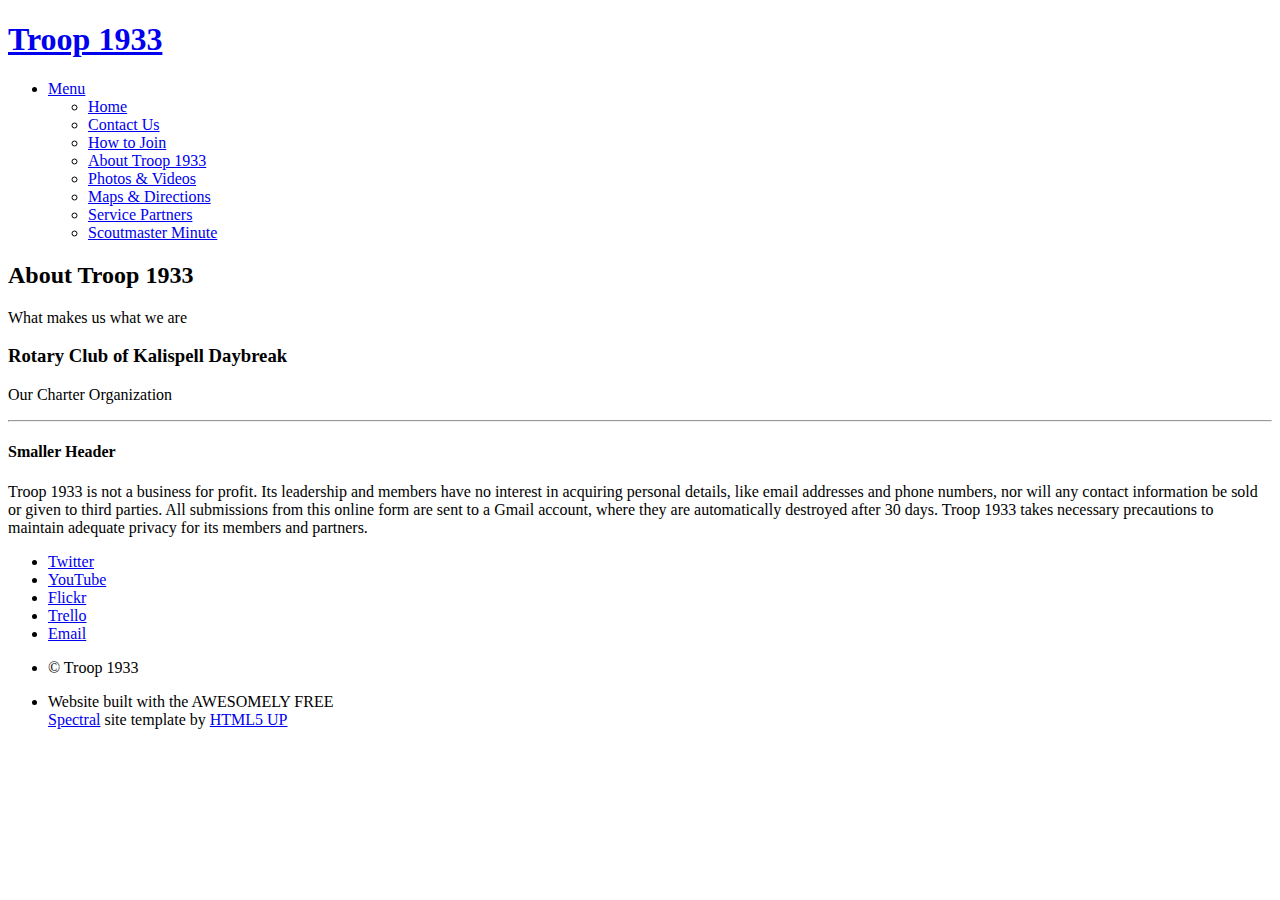
==== about.html @ 0f12b50c "Add files via upload" ====
<!DOCTYPE HTML>
<!--
	Spectral by HTML5 UP
	html5up.net | @ajlkn
	Free for personal and commercial use under the CCA 3.0 license (html5up.net/license)
-->
<html>
	<head>
		<title>Troop 1933 | About Us</title>
		<meta charset="utf-8" />
		<meta name="viewport" content="width=device-width, initial-scale=1" />
		<!--[if lte IE 8]><script src="assets/js/ie/html5shiv.js"></script><![endif]-->
		<link rel="stylesheet" href="assets/css/main.css" />
		<!--[if lte IE 8]><link rel="stylesheet" href="assets/css/ie8.css" /><![endif]-->
		<!--[if lte IE 9]><link rel="stylesheet" href="assets/css/ie9.css" /><![endif]-->
	</head>
	<body>

		<!-- Page Wrapper -->
			<div id="page-wrapper">

				<!-- Header -->
					<header id="header">
						<h1><a href="index.html">Troop 1933</a></h1>
						<nav id="nav">
							<ul>
								<li class="special">
									<a href="#menu" class="menuToggle"><span>Menu</span></a>
									<div id="menu">
										<ul>
											<li><a href="index.html">Home</a></li>
											<li><a href="contact.html">Contact Us</a></li>
											<li><a href="members.html">How to Join</a></li>
											<li><a href="about.html">About Troop 1933</a></li>
											<li><a href="media.html">Photos & Videos</a></li>
											<li><a href="maps.html">Maps & Directions</a></li>
											<li><a href="partners.html">Service Partners</a></li>
											<li><a href="scoutmaster.html">Scoutmaster Minute</a></li>
										</ul>
									</div>
								</li>
							</ul>
						</nav>
					</header>

				<!-- Main -->
					<article id="main">
						<header>
							<h2>About Troop 1933</h2>
							<p>What makes us what we are</p>
						</header>
						<section class="wrapper style5">
							<div class="inner">
								<h3>Rotary Club of Kalispell Daybreak</h3>
								<p>Our Charter Organization</p>
								
								<hr />
								
								<h4>Smaller Header</h4>
								<p>Troop 1933 is not a business for profit. Its leadership and members have no interest in acquiring personal details, like email addresses and phone numbers, nor will any contact information be sold or given to third parties. All submissions from this online form are sent to a Gmail account, where they are automatically destroyed after 30 days. Troop 1933 takes necessary precautions to maintain adequate privacy for its members and partners.</p>

							</div>
						</section>
					</article>

				<!-- Footer -->
					<footer id="footer">
						<ul class="icons">
							<li><a href="https://twitter.com/troop1933" target="_blank" class="icon fa-twitter">
								<span class="label">Twitter</span></a></li>
							<li><a href="https://www.youtube.com/channel/UCUPp5cXGe-fUl7BtzOkj4EQ" target="_blank" class="icon fa-youtube-play">
								<span class="label">YouTube</span></a></li>
							<li><a href="https://www.flickr.com/groups/troop1933/" target="_blank" class="icon fa-flickr">
								<span class="label">Flickr</span></a></li>
							<li><a href="https://trello.com/b/81URx94G" target="_blank" class="icon fa-trello">
								<span class="label">Trello</span></a></li>
							<li><a href="contact.html" class="icon fa-envelope-o"><span class="label">Email</span></a></li>
						</ul>
						<ul class="copyright">
							<li>&copy; Troop 1933</li>
						</ul>
						<ul class="copyright">
							<li>Website built with the AWESOMELY FREE <br /><a href="https://html5up.net/spectral" target="_blank">Spectral</a> site template by <a href="http://html5up.net" target="_blank">HTML5 UP</a></li>
						</ul>
					</footer>

			</div>

		<!-- Scripts -->
			<script src="assets/js/jquery.min.js"></script>
			<script src="assets/js/jquery.scrollex.min.js"></script>
			<script src="assets/js/jquery.scrolly.min.js"></script>
			<script src="assets/js/skel.min.js"></script>
			<script src="assets/js/util.js"></script>
			<!--[if lte IE 8]><script src="assets/js/ie/respond.min.js"></script><![endif]-->
			<script src="assets/js/main.js"></script>

	</body>
</html>
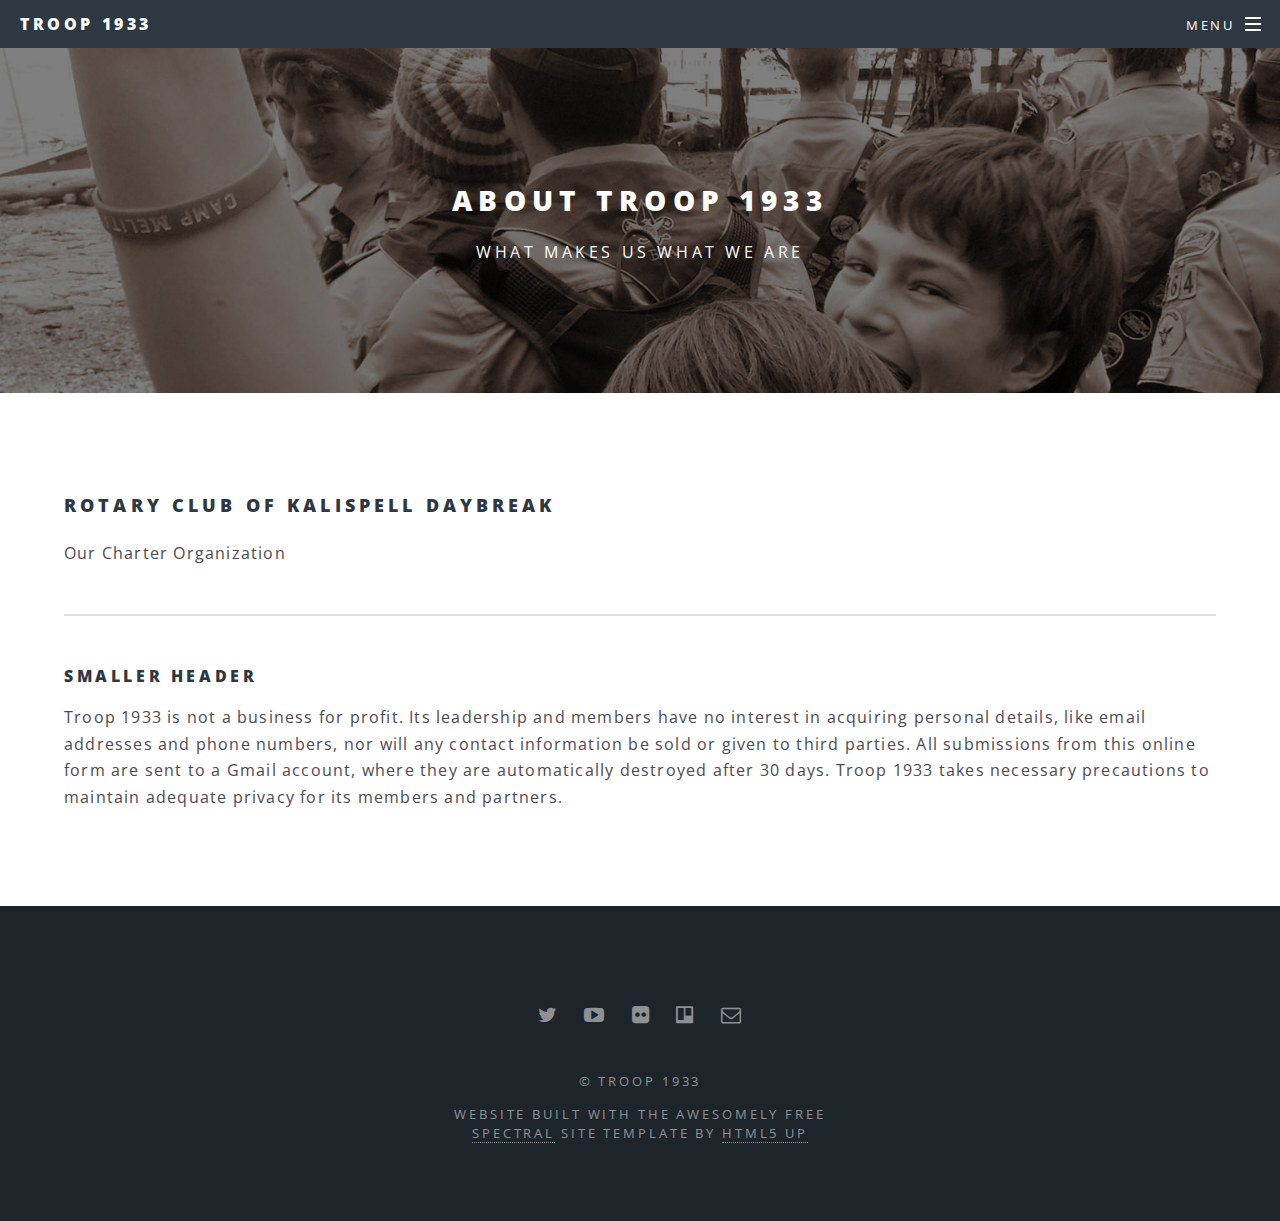
==== commit 79d7ccd5: "Add files via upload" ====
--- a/about.html
+++ b/about.html
@@ -45,7 +45,7 @@
 
 				<!-- Main -->
 					<article id="main">
-						<header>
+						<header class="hPic4">
 							<h2>About Troop 1933</h2>
 							<p>What makes us what we are</p>
 						</header>
--- a/assets/css/main.css
+++ b/assets/css/main.css
@@ -0,0 +1,3822 @@
+@import url(font-awesome.min.css);
+@import url("http://fonts.googleapis.com/css?family=Open+Sans:400,400italic,600,600italic,800,800italic");
+
+/*
+	Spectral by HTML5 UP
+	html5up.net | @ajlkn
+	Free for personal and commercial use under the CCA 3.0 license (html5up.net/license)
+*/
+
+/* Reset */
+
+	html, body, div, span, applet, object, iframe, h1, h2, h3, h4, h5, h6, p, blockquote, pre, a, abbr, acronym, address, big, cite, code, del, dfn, em, img, ins, kbd, q, s, samp, small, strike, strong, sub, sup, tt, var, b, u, i, center, dl, dt, dd, ol, ul, li, fieldset, form, label, legend, table, caption, tbody, tfoot, thead, tr, th, td, article, aside, canvas, details, embed, figure, figcaption, footer, header, hgroup, menu, nav, output, ruby, section, summary, time, mark, audio, video {
+		margin: 0;
+		padding: 0;
+		border: 0;
+		font-size: 100%;
+		font: inherit;
+		vertical-align: baseline;
+	}
+
+	article, aside, details, figcaption, figure, footer, header, hgroup, menu, nav, section {
+		display: block;
+	}
+
+	body {
+		line-height: 1;
+	}
+
+	ol, ul {
+		list-style: none;
+	}
+
+	blockquote, q {
+		quotes: none;
+	}
+
+	blockquote:before, blockquote:after, q:before, q:after {
+		content: '';
+		content: none;
+	}
+
+	table {
+		border-collapse: collapse;
+		border-spacing: 0;
+	}
+
+	body {
+		-webkit-text-size-adjust: none;
+	}
+
+/* Box Model */
+
+	*, *:before, *:after {
+		-moz-box-sizing: border-box;
+		-webkit-box-sizing: border-box;
+		box-sizing: border-box;
+	}
+
+/* Grid */
+
+	.row {
+		border-bottom: solid 1px transparent;
+		-moz-box-sizing: border-box;
+		-webkit-box-sizing: border-box;
+		box-sizing: border-box;
+	}
+
+	.row > * {
+		float: left;
+		-moz-box-sizing: border-box;
+		-webkit-box-sizing: border-box;
+		box-sizing: border-box;
+	}
+
+	.row:after, .row:before {
+		content: '';
+		display: block;
+		clear: both;
+		height: 0;
+	}
+
+	.row.uniform > * > :first-child {
+		margin-top: 0;
+	}
+
+	.row.uniform > * > :last-child {
+		margin-bottom: 0;
+	}
+
+	.row.\30 \25 > * {
+		padding: 0 0 0 0em;
+	}
+
+	.row.\30 \25 {
+		margin: 0 0 -1px 0em;
+	}
+
+	.row.uniform.\30 \25 > * {
+		padding: 0em 0 0 0em;
+	}
+
+	.row.uniform.\30 \25 {
+		margin: 0em 0 -1px 0em;
+	}
+
+	.row > * {
+		padding: 0 0 0 1.5em;
+	}
+
+	.row {
+		margin: 0 0 -1px -1.5em;
+	}
+
+	.row.uniform > * {
+		padding: 1.5em 0 0 1.5em;
+	}
+
+	.row.uniform {
+		margin: -1.5em 0 -1px -1.5em;
+	}
+
+	.row.\32 00\25 > * {
+		padding: 0 0 0 3em;
+	}
+
+	.row.\32 00\25 {
+		margin: 0 0 -1px -3em;
+	}
+
+	.row.uniform.\32 00\25 > * {
+		padding: 3em 0 0 3em;
+	}
+
+	.row.uniform.\32 00\25 {
+		margin: -3em 0 -1px -3em;
+	}
+
+	.row.\31 50\25 > * {
+		padding: 0 0 0 2.25em;
+	}
+
+	.row.\31 50\25 {
+		margin: 0 0 -1px -2.25em;
+	}
+
+	.row.uniform.\31 50\25 > * {
+		padding: 2.25em 0 0 2.25em;
+	}
+
+	.row.uniform.\31 50\25 {
+		margin: -2.25em 0 -1px -2.25em;
+	}
+
+	.row.\35 0\25 > * {
+		padding: 0 0 0 0.75em;
+	}
+
+	.row.\35 0\25 {
+		margin: 0 0 -1px -0.75em;
+	}
+
+	.row.uniform.\35 0\25 > * {
+		padding: 0.75em 0 0 0.75em;
+	}
+
+	.row.uniform.\35 0\25 {
+		margin: -0.75em 0 -1px -0.75em;
+	}
+
+	.row.\32 5\25 > * {
+		padding: 0 0 0 0.375em;
+	}
+
+	.row.\32 5\25 {
+		margin: 0 0 -1px -0.375em;
+	}
+
+	.row.uniform.\32 5\25 > * {
+		padding: 0.375em 0 0 0.375em;
+	}
+
+	.row.uniform.\32 5\25 {
+		margin: -0.375em 0 -1px -0.375em;
+	}
+
+	.\31 2u, .\31 2u\24 {
+		width: 100%;
+		clear: none;
+		margin-left: 0;
+	}
+
+	.\31 1u, .\31 1u\24 {
+		width: 91.6666666667%;
+		clear: none;
+		margin-left: 0;
+	}
+
+	.\31 0u, .\31 0u\24 {
+		width: 83.3333333333%;
+		clear: none;
+		margin-left: 0;
+	}
+
+	.\39 u, .\39 u\24 {
+		width: 75%;
+		clear: none;
+		margin-left: 0;
+	}
+
+	.\38 u, .\38 u\24 {
+		width: 66.6666666667%;
+		clear: none;
+		margin-left: 0;
+	}
+
+	.\37 u, .\37 u\24 {
+		width: 58.3333333333%;
+		clear: none;
+		margin-left: 0;
+	}
+
+	.\36 u, .\36 u\24 {
+		width: 50%;
+		clear: none;
+		margin-left: 0;
+	}
+
+	.\35 u, .\35 u\24 {
+		width: 41.6666666667%;
+		clear: none;
+		margin-left: 0;
+	}
+
+	.\34 u, .\34 u\24 {
+		width: 33.3333333333%;
+		clear: none;
+		margin-left: 0;
+	}
+
+	.\33 u, .\33 u\24 {
+		width: 25%;
+		clear: none;
+		margin-left: 0;
+	}
+
+	.\32 u, .\32 u\24 {
+		width: 16.6666666667%;
+		clear: none;
+		margin-left: 0;
+	}
+
+	.\31 u, .\31 u\24 {
+		width: 8.3333333333%;
+		clear: none;
+		margin-left: 0;
+	}
+
+	.\31 2u\24 + *,
+	.\31 1u\24 + *,
+	.\31 0u\24 + *,
+	.\39 u\24 + *,
+	.\38 u\24 + *,
+	.\37 u\24 + *,
+	.\36 u\24 + *,
+	.\35 u\24 + *,
+	.\34 u\24 + *,
+	.\33 u\24 + *,
+	.\32 u\24 + *,
+	.\31 u\24 + * {
+		clear: left;
+	}
+
+	.\-11u {
+		margin-left: 91.66667%;
+	}
+
+	.\-10u {
+		margin-left: 83.33333%;
+	}
+
+	.\-9u {
+		margin-left: 75%;
+	}
+
+	.\-8u {
+		margin-left: 66.66667%;
+	}
+
+	.\-7u {
+		margin-left: 58.33333%;
+	}
+
+	.\-6u {
+		margin-left: 50%;
+	}
+
+	.\-5u {
+		margin-left: 41.66667%;
+	}
+
+	.\-4u {
+		margin-left: 33.33333%;
+	}
+
+	.\-3u {
+		margin-left: 25%;
+	}
+
+	.\-2u {
+		margin-left: 16.66667%;
+	}
+
+	.\-1u {
+		margin-left: 8.33333%;
+	}
+
+	@media screen and (max-width: 1680px) {
+
+		.row > * {
+			padding: 0 0 0 1.5em;
+		}
+
+		.row {
+			margin: 0 0 -1px -1.5em;
+		}
+
+		.row.uniform > * {
+			padding: 1.5em 0 0 1.5em;
+		}
+
+		.row.uniform {
+			margin: -1.5em 0 -1px -1.5em;
+		}
+
+		.row.\32 00\25 > * {
+			padding: 0 0 0 3em;
+		}
+
+		.row.\32 00\25 {
+			margin: 0 0 -1px -3em;
+		}
+
+		.row.uniform.\32 00\25 > * {
+			padding: 3em 0 0 3em;
+		}
+
+		.row.uniform.\32 00\25 {
+			margin: -3em 0 -1px -3em;
+		}
+
+		.row.\31 50\25 > * {
+			padding: 0 0 0 2.25em;
+		}
+
+		.row.\31 50\25 {
+			margin: 0 0 -1px -2.25em;
+		}
+
+		.row.uniform.\31 50\25 > * {
+			padding: 2.25em 0 0 2.25em;
+		}
+
+		.row.uniform.\31 50\25 {
+			margin: -2.25em 0 -1px -2.25em;
+		}
+
+		.row.\35 0\25 > * {
+			padding: 0 0 0 0.75em;
+		}
+
+		.row.\35 0\25 {
+			margin: 0 0 -1px -0.75em;
+		}
+
+		.row.uniform.\35 0\25 > * {
+			padding: 0.75em 0 0 0.75em;
+		}
+
+		.row.uniform.\35 0\25 {
+			margin: -0.75em 0 -1px -0.75em;
+		}
+
+		.row.\32 5\25 > * {
+			padding: 0 0 0 0.375em;
+		}
+
+		.row.\32 5\25 {
+			margin: 0 0 -1px -0.375em;
+		}
+
+		.row.uniform.\32 5\25 > * {
+			padding: 0.375em 0 0 0.375em;
+		}
+
+		.row.uniform.\32 5\25 {
+			margin: -0.375em 0 -1px -0.375em;
+		}
+
+		.\31 2u\28xlarge\29, .\31 2u\24\28xlarge\29 {
+			width: 100%;
+			clear: none;
+			margin-left: 0;
+		}
+
+		.\31 1u\28xlarge\29, .\31 1u\24\28xlarge\29 {
+			width: 91.6666666667%;
+			clear: none;
+			margin-left: 0;
+		}
+
+		.\31 0u\28xlarge\29, .\31 0u\24\28xlarge\29 {
+			width: 83.3333333333%;
+			clear: none;
+			margin-left: 0;
+		}
+
+		.\39 u\28xlarge\29, .\39 u\24\28xlarge\29 {
+			width: 75%;
+			clear: none;
+			margin-left: 0;
+		}
+
+		.\38 u\28xlarge\29, .\38 u\24\28xlarge\29 {
+			width: 66.6666666667%;
+			clear: none;
+			margin-left: 0;
+		}
+
+		.\37 u\28xlarge\29, .\37 u\24\28xlarge\29 {
+			width: 58.3333333333%;
+			clear: none;
+			margin-left: 0;
+		}
+
+		.\36 u\28xlarge\29, .\36 u\24\28xlarge\29 {
+			width: 50%;
+			clear: none;
+			margin-left: 0;
+		}
+
+		.\35 u\28xlarge\29, .\35 u\24\28xlarge\29 {
+			width: 41.6666666667%;
+			clear: none;
+			margin-left: 0;
+		}
+
+		.\34 u\28xlarge\29, .\34 u\24\28xlarge\29 {
+			width: 33.3333333333%;
+			clear: none;
+			margin-left: 0;
+		}
+
+		.\33 u\28xlarge\29, .\33 u\24\28xlarge\29 {
+			width: 25%;
+			clear: none;
+			margin-left: 0;
+		}
+
+		.\32 u\28xlarge\29, .\32 u\24\28xlarge\29 {
+			width: 16.6666666667%;
+			clear: none;
+			margin-left: 0;
+		}
+
+		.\31 u\28xlarge\29, .\31 u\24\28xlarge\29 {
+			width: 8.3333333333%;
+			clear: none;
+			margin-left: 0;
+		}
+
+		.\31 2u\24\28xlarge\29 + *,
+		.\31 1u\24\28xlarge\29 + *,
+		.\31 0u\24\28xlarge\29 + *,
+		.\39 u\24\28xlarge\29 + *,
+		.\38 u\24\28xlarge\29 + *,
+		.\37 u\24\28xlarge\29 + *,
+		.\36 u\24\28xlarge\29 + *,
+		.\35 u\24\28xlarge\29 + *,
+		.\34 u\24\28xlarge\29 + *,
+		.\33 u\24\28xlarge\29 + *,
+		.\32 u\24\28xlarge\29 + *,
+		.\31 u\24\28xlarge\29 + * {
+			clear: left;
+		}
+
+		.\-11u\28xlarge\29 {
+			margin-left: 91.66667%;
+		}
+
+		.\-10u\28xlarge\29 {
+			margin-left: 83.33333%;
+		}
+
+		.\-9u\28xlarge\29 {
+			margin-left: 75%;
+		}
+
+		.\-8u\28xlarge\29 {
+			margin-left: 66.66667%;
+		}
+
+		.\-7u\28xlarge\29 {
+			margin-left: 58.33333%;
+		}
+
+		.\-6u\28xlarge\29 {
+			margin-left: 50%;
+		}
+
+		.\-5u\28xlarge\29 {
+			margin-left: 41.66667%;
+		}
+
+		.\-4u\28xlarge\29 {
+			margin-left: 33.33333%;
+		}
+
+		.\-3u\28xlarge\29 {
+			margin-left: 25%;
+		}
+
+		.\-2u\28xlarge\29 {
+			margin-left: 16.66667%;
+		}
+
+		.\-1u\28xlarge\29 {
+			margin-left: 8.33333%;
+		}
+
+	}
+
+	@media screen and (max-width: 1280px) {
+
+		.row > * {
+			padding: 0 0 0 1.5em;
+		}
+
+		.row {
+			margin: 0 0 -1px -1.5em;
+		}
+
+		.row.uniform > * {
+			padding: 1.5em 0 0 1.5em;
+		}
+
+		.row.uniform {
+			margin: -1.5em 0 -1px -1.5em;
+		}
+
+		.row.\32 00\25 > * {
+			padding: 0 0 0 3em;
+		}
+
+		.row.\32 00\25 {
+			margin: 0 0 -1px -3em;
+		}
+
+		.row.uniform.\32 00\25 > * {
+			padding: 3em 0 0 3em;
+		}
+
+		.row.uniform.\32 00\25 {
+			margin: -3em 0 -1px -3em;
+		}
+
+		.row.\31 50\25 > * {
+			padding: 0 0 0 2.25em;
+		}
+
+		.row.\31 50\25 {
+			margin: 0 0 -1px -2.25em;
+		}
+
+		.row.uniform.\31 50\25 > * {
+			padding: 2.25em 0 0 2.25em;
+		}
+
+		.row.uniform.\31 50\25 {
+			margin: -2.25em 0 -1px -2.25em;
+		}
+
+		.row.\35 0\25 > * {
+			padding: 0 0 0 0.75em;
+		}
+
+		.row.\35 0\25 {
+			margin: 0 0 -1px -0.75em;
+		}
+
+		.row.uniform.\35 0\25 > * {
+			padding: 0.75em 0 0 0.75em;
+		}
+
+		.row.uniform.\35 0\25 {
+			margin: -0.75em 0 -1px -0.75em;
+		}
+
+		.row.\32 5\25 > * {
+			padding: 0 0 0 0.375em;
+		}
+
+		.row.\32 5\25 {
+			margin: 0 0 -1px -0.375em;
+		}
+
+		.row.uniform.\32 5\25 > * {
+			padding: 0.375em 0 0 0.375em;
+		}
+
+		.row.uniform.\32 5\25 {
+			margin: -0.375em 0 -1px -0.375em;
+		}
+
+		.\31 2u\28large\29, .\31 2u\24\28large\29 {
+			width: 100%;
+			clear: none;
+			margin-left: 0;
+		}
+
+		.\31 1u\28large\29, .\31 1u\24\28large\29 {
+			width: 91.6666666667%;
+			clear: none;
+			margin-left: 0;
+		}
+
+		.\31 0u\28large\29, .\31 0u\24\28large\29 {
+			width: 83.3333333333%;
+			clear: none;
+			margin-left: 0;
+		}
+
+		.\39 u\28large\29, .\39 u\24\28large\29 {
+			width: 75%;
+			clear: none;
+			margin-left: 0;
+		}
+
+		.\38 u\28large\29, .\38 u\24\28large\29 {
+			width: 66.6666666667%;
+			clear: none;
+			margin-left: 0;
+		}
+
+		.\37 u\28large\29, .\37 u\24\28large\29 {
+			width: 58.3333333333%;
+			clear: none;
+			margin-left: 0;
+		}
+
+		.\36 u\28large\29, .\36 u\24\28large\29 {
+			width: 50%;
+			clear: none;
+			margin-left: 0;
+		}
+
+		.\35 u\28large\29, .\35 u\24\28large\29 {
+			width: 41.6666666667%;
+			clear: none;
+			margin-left: 0;
+		}
+
+		.\34 u\28large\29, .\34 u\24\28large\29 {
+			width: 33.3333333333%;
+			clear: none;
+			margin-left: 0;
+		}
+
+		.\33 u\28large\29, .\33 u\24\28large\29 {
+			width: 25%;
+			clear: none;
+			margin-left: 0;
+		}
+
+		.\32 u\28large\29, .\32 u\24\28large\29 {
+			width: 16.6666666667%;
+			clear: none;
+			margin-left: 0;
+		}
+
+		.\31 u\28large\29, .\31 u\24\28large\29 {
+			width: 8.3333333333%;
+			clear: none;
+			margin-left: 0;
+		}
+
+		.\31 2u\24\28large\29 + *,
+		.\31 1u\24\28large\29 + *,
+		.\31 0u\24\28large\29 + *,
+		.\39 u\24\28large\29 + *,
+		.\38 u\24\28large\29 + *,
+		.\37 u\24\28large\29 + *,
+		.\36 u\24\28large\29 + *,
+		.\35 u\24\28large\29 + *,
+		.\34 u\24\28large\29 + *,
+		.\33 u\24\28large\29 + *,
+		.\32 u\24\28large\29 + *,
+		.\31 u\24\28large\29 + * {
+			clear: left;
+		}
+
+		.\-11u\28large\29 {
+			margin-left: 91.66667%;
+		}
+
+		.\-10u\28large\29 {
+			margin-left: 83.33333%;
+		}
+
+		.\-9u\28large\29 {
+			margin-left: 75%;
+		}
+
+		.\-8u\28large\29 {
+			margin-left: 66.66667%;
+		}
+
+		.\-7u\28large\29 {
+			margin-left: 58.33333%;
+		}
+
+		.\-6u\28large\29 {
+			margin-left: 50%;
+		}
+
+		.\-5u\28large\29 {
+			margin-left: 41.66667%;
+		}
+
+		.\-4u\28large\29 {
+			margin-left: 33.33333%;
+		}
+
+		.\-3u\28large\29 {
+			margin-left: 25%;
+		}
+
+		.\-2u\28large\29 {
+			margin-left: 16.66667%;
+		}
+
+		.\-1u\28large\29 {
+			margin-left: 8.33333%;
+		}
+
+	}
+
+	@media screen and (max-width: 980px) {
+
+		.row > * {
+			padding: 0 0 0 1.5em;
+		}
+
+		.row {
+			margin: 0 0 -1px -1.5em;
+		}
+
+		.row.uniform > * {
+			padding: 1.5em 0 0 1.5em;
+		}
+
+		.row.uniform {
+			margin: -1.5em 0 -1px -1.5em;
+		}
+
+		.row.\32 00\25 > * {
+			padding: 0 0 0 3em;
+		}
+
+		.row.\32 00\25 {
+			margin: 0 0 -1px -3em;
+		}
+
+		.row.uniform.\32 00\25 > * {
+			padding: 3em 0 0 3em;
+		}
+
+		.row.uniform.\32 00\25 {
+			margin: -3em 0 -1px -3em;
+		}
+
+		.row.\31 50\25 > * {
+			padding: 0 0 0 2.25em;
+		}
+
+		.row.\31 50\25 {
+			margin: 0 0 -1px -2.25em;
+		}
+
+		.row.uniform.\31 50\25 > * {
+			padding: 2.25em 0 0 2.25em;
+		}
+
+		.row.uniform.\31 50\25 {
+			margin: -2.25em 0 -1px -2.25em;
+		}
+
+		.row.\35 0\25 > * {
+			padding: 0 0 0 0.75em;
+		}
+
+		.row.\35 0\25 {
+			margin: 0 0 -1px -0.75em;
+		}
+
+		.row.uniform.\35 0\25 > * {
+			padding: 0.75em 0 0 0.75em;
+		}
+
+		.row.uniform.\35 0\25 {
+			margin: -0.75em 0 -1px -0.75em;
+		}
+
+		.row.\32 5\25 > * {
+			padding: 0 0 0 0.375em;
+		}
+
+		.row.\32 5\25 {
+			margin: 0 0 -1px -0.375em;
+		}
+
+		.row.uniform.\32 5\25 > * {
+			padding: 0.375em 0 0 0.375em;
+		}
+
+		.row.uniform.\32 5\25 {
+			margin: -0.375em 0 -1px -0.375em;
+		}
+
+		.\31 2u\28medium\29, .\31 2u\24\28medium\29 {
+			width: 100%;
+			clear: none;
+			margin-left: 0;
+		}
+
+		.\31 1u\28medium\29, .\31 1u\24\28medium\29 {
+			width: 91.6666666667%;
+			clear: none;
+			margin-left: 0;
+		}
+
+		.\31 0u\28medium\29, .\31 0u\24\28medium\29 {
+			width: 83.3333333333%;
+			clear: none;
+			margin-left: 0;
+		}
+
+		.\39 u\28medium\29, .\39 u\24\28medium\29 {
+			width: 75%;
+			clear: none;
+			margin-left: 0;
+		}
+
+		.\38 u\28medium\29, .\38 u\24\28medium\29 {
+			width: 66.6666666667%;
+			clear: none;
+			margin-left: 0;
+		}
+
+		.\37 u\28medium\29, .\37 u\24\28medium\29 {
+			width: 58.3333333333%;
+			clear: none;
+			margin-left: 0;
+		}
+
+		.\36 u\28medium\29, .\36 u\24\28medium\29 {
+			width: 50%;
+			clear: none;
+			margin-left: 0;
+		}
+
+		.\35 u\28medium\29, .\35 u\24\28medium\29 {
+			width: 41.6666666667%;
+			clear: none;
+			margin-left: 0;
+		}
+
+		.\34 u\28medium\29, .\34 u\24\28medium\29 {
+			width: 33.3333333333%;
+			clear: none;
+			margin-left: 0;
+		}
+
+		.\33 u\28medium\29, .\33 u\24\28medium\29 {
+			width: 25%;
+			clear: none;
+			margin-left: 0;
+		}
+
+		.\32 u\28medium\29, .\32 u\24\28medium\29 {
+			width: 16.6666666667%;
+			clear: none;
+			margin-left: 0;
+		}
+
+		.\31 u\28medium\29, .\31 u\24\28medium\29 {
+			width: 8.3333333333%;
+			clear: none;
+			margin-left: 0;
+		}
+
+		.\31 2u\24\28medium\29 + *,
+		.\31 1u\24\28medium\29 + *,
+		.\31 0u\24\28medium\29 + *,
+		.\39 u\24\28medium\29 + *,
+		.\38 u\24\28medium\29 + *,
+		.\37 u\24\28medium\29 + *,
+		.\36 u\24\28medium\29 + *,
+		.\35 u\24\28medium\29 + *,
+		.\34 u\24\28medium\29 + *,
+		.\33 u\24\28medium\29 + *,
+		.\32 u\24\28medium\29 + *,
+		.\31 u\24\28medium\29 + * {
+			clear: left;
+		}
+
+		.\-11u\28medium\29 {
+			margin-left: 91.66667%;
+		}
+
+		.\-10u\28medium\29 {
+			margin-left: 83.33333%;
+		}
+
+		.\-9u\28medium\29 {
+			margin-left: 75%;
+		}
+
+		.\-8u\28medium\29 {
+			margin-left: 66.66667%;
+		}
+
+		.\-7u\28medium\29 {
+			margin-left: 58.33333%;
+		}
+
+		.\-6u\28medium\29 {
+			margin-left: 50%;
+		}
+
+		.\-5u\28medium\29 {
+			margin-left: 41.66667%;
+		}
+
+		.\-4u\28medium\29 {
+			margin-left: 33.33333%;
+		}
+
+		.\-3u\28medium\29 {
+			margin-left: 25%;
+		}
+
+		.\-2u\28medium\29 {
+			margin-left: 16.66667%;
+		}
+
+		.\-1u\28medium\29 {
+			margin-left: 8.33333%;
+		}
+
+	}
+
+	@media screen and (max-width: 736px) {
+
+		.row > * {
+			padding: 0 0 0 1.5em;
+		}
+
+		.row {
+			margin: 0 0 -1px -1.5em;
+		}
+
+		.row.uniform > * {
+			padding: 1.5em 0 0 1.5em;
+		}
+
+		.row.uniform {
+			margin: -1.5em 0 -1px -1.5em;
+		}
+
+		.row.\32 00\25 > * {
+			padding: 0 0 0 3em;
+		}
+
+		.row.\32 00\25 {
+			margin: 0 0 -1px -3em;
+		}
+
+		.row.uniform.\32 00\25 > * {
+			padding: 3em 0 0 3em;
+		}
+
+		.row.uniform.\32 00\25 {
+			margin: -3em 0 -1px -3em;
+		}
+
+		.row.\31 50\25 > * {
+			padding: 0 0 0 2.25em;
+		}
+
+		.row.\31 50\25 {
+			margin: 0 0 -1px -2.25em;
+		}
+
+		.row.uniform.\31 50\25 > * {
+			padding: 2.25em 0 0 2.25em;
+		}
+
+		.row.uniform.\31 50\25 {
+			margin: -2.25em 0 -1px -2.25em;
+		}
+
+		.row.\35 0\25 > * {
+			padding: 0 0 0 0.75em;
+		}
+
+		.row.\35 0\25 {
+			margin: 0 0 -1px -0.75em;
+		}
+
+		.row.uniform.\35 0\25 > * {
+			padding: 0.75em 0 0 0.75em;
+		}
+
+		.row.uniform.\35 0\25 {
+			margin: -0.75em 0 -1px -0.75em;
+		}
+
+		.row.\32 5\25 > * {
+			padding: 0 0 0 0.375em;
+		}
+
+		.row.\32 5\25 {
+			margin: 0 0 -1px -0.375em;
+		}
+
+		.row.uniform.\32 5\25 > * {
+			padding: 0.375em 0 0 0.375em;
+		}
+
+		.row.uniform.\32 5\25 {
+			margin: -0.375em 0 -1px -0.375em;
+		}
+
+		.\31 2u\28small\29, .\31 2u\24\28small\29 {
+			width: 100%;
+			clear: none;
+			margin-left: 0;
+		}
+
+		.\31 1u\28small\29, .\31 1u\24\28small\29 {
+			width: 91.6666666667%;
+			clear: none;
+			margin-left: 0;
+		}
+
+		.\31 0u\28small\29, .\31 0u\24\28small\29 {
+			width: 83.3333333333%;
+			clear: none;
+			margin-left: 0;
+		}
+
+		.\39 u\28small\29, .\39 u\24\28small\29 {
+			width: 75%;
+			clear: none;
+			margin-left: 0;
+		}
+
+		.\38 u\28small\29, .\38 u\24\28small\29 {
+			width: 66.6666666667%;
+			clear: none;
+			margin-left: 0;
+		}
+
+		.\37 u\28small\29, .\37 u\24\28small\29 {
+			width: 58.3333333333%;
+			clear: none;
+			margin-left: 0;
+		}
+
+		.\36 u\28small\29, .\36 u\24\28small\29 {
+			width: 50%;
+			clear: none;
+			margin-left: 0;
+		}
+
+		.\35 u\28small\29, .\35 u\24\28small\29 {
+			width: 41.6666666667%;
+			clear: none;
+			margin-left: 0;
+		}
+
+		.\34 u\28small\29, .\34 u\24\28small\29 {
+			width: 33.3333333333%;
+			clear: none;
+			margin-left: 0;
+		}
+
+		.\33 u\28small\29, .\33 u\24\28small\29 {
+			width: 25%;
+			clear: none;
+			margin-left: 0;
+		}
+
+		.\32 u\28small\29, .\32 u\24\28small\29 {
+			width: 16.6666666667%;
+			clear: none;
+			margin-left: 0;
+		}
+
+		.\31 u\28small\29, .\31 u\24\28small\29 {
+			width: 8.3333333333%;
+			clear: none;
+			margin-left: 0;
+		}
+
+		.\31 2u\24\28small\29 + *,
+		.\31 1u\24\28small\29 + *,
+		.\31 0u\24\28small\29 + *,
+		.\39 u\24\28small\29 + *,
+		.\38 u\24\28small\29 + *,
+		.\37 u\24\28small\29 + *,
+		.\36 u\24\28small\29 + *,
+		.\35 u\24\28small\29 + *,
+		.\34 u\24\28small\29 + *,
+		.\33 u\24\28small\29 + *,
+		.\32 u\24\28small\29 + *,
+		.\31 u\24\28small\29 + * {
+			clear: left;
+		}
+
+		.\-11u\28small\29 {
+			margin-left: 91.66667%;
+		}
+
+		.\-10u\28small\29 {
+			margin-left: 83.33333%;
+		}
+
+		.\-9u\28small\29 {
+			margin-left: 75%;
+		}
+
+		.\-8u\28small\29 {
+			margin-left: 66.66667%;
+		}
+
+		.\-7u\28small\29 {
+			margin-left: 58.33333%;
+		}
+
+		.\-6u\28small\29 {
+			margin-left: 50%;
+		}
+
+		.\-5u\28small\29 {
+			margin-left: 41.66667%;
+		}
+
+		.\-4u\28small\29 {
+			margin-left: 33.33333%;
+		}
+
+		.\-3u\28small\29 {
+			margin-left: 25%;
+		}
+
+		.\-2u\28small\29 {
+			margin-left: 16.66667%;
+		}
+
+		.\-1u\28small\29 {
+			margin-left: 8.33333%;
+		}
+
+	}
+
+	@media screen and (max-width: 480px) {
+
+		.row > * {
+			padding: 0 0 0 1.5em;
+		}
+
+		.row {
+			margin: 0 0 -1px -1.5em;
+		}
+
+		.row.uniform > * {
+			padding: 1.5em 0 0 1.5em;
+		}
+
+		.row.uniform {
+			margin: -1.5em 0 -1px -1.5em;
+		}
+
+		.row.\32 00\25 > * {
+			padding: 0 0 0 3em;
+		}
+
+		.row.\32 00\25 {
+			margin: 0 0 -1px -3em;
+		}
+
+		.row.uniform.\32 00\25 > * {
+			padding: 3em 0 0 3em;
+		}
+
+		.row.uniform.\32 00\25 {
+			margin: -3em 0 -1px -3em;
+		}
+
+		.row.\31 50\25 > * {
+			padding: 0 0 0 2.25em;
+		}
+
+		.row.\31 50\25 {
+			margin: 0 0 -1px -2.25em;
+		}
+
+		.row.uniform.\31 50\25 > * {
+			padding: 2.25em 0 0 2.25em;
+		}
+
+		.row.uniform.\31 50\25 {
+			margin: -2.25em 0 -1px -2.25em;
+		}
+
+		.row.\35 0\25 > * {
+			padding: 0 0 0 0.75em;
+		}
+
+		.row.\35 0\25 {
+			margin: 0 0 -1px -0.75em;
+		}
+
+		.row.uniform.\35 0\25 > * {
+			padding: 0.75em 0 0 0.75em;
+		}
+
+		.row.uniform.\35 0\25 {
+			margin: -0.75em 0 -1px -0.75em;
+		}
+
+		.row.\32 5\25 > * {
+			padding: 0 0 0 0.375em;
+		}
+
+		.row.\32 5\25 {
+			margin: 0 0 -1px -0.375em;
+		}
+
+		.row.uniform.\32 5\25 > * {
+			padding: 0.375em 0 0 0.375em;
+		}
+
+		.row.uniform.\32 5\25 {
+			margin: -0.375em 0 -1px -0.375em;
+		}
+
+		.\31 2u\28xsmall\29, .\31 2u\24\28xsmall\29 {
+			width: 100%;
+			clear: none;
+			margin-left: 0;
+		}
+
+		.\31 1u\28xsmall\29, .\31 1u\24\28xsmall\29 {
+			width: 91.6666666667%;
+			clear: none;
+			margin-left: 0;
+		}
+
+		.\31 0u\28xsmall\29, .\31 0u\24\28xsmall\29 {
+			width: 83.3333333333%;
+			clear: none;
+			margin-left: 0;
+		}
+
+		.\39 u\28xsmall\29, .\39 u\24\28xsmall\29 {
+			width: 75%;
+			clear: none;
+			margin-left: 0;
+		}
+
+		.\38 u\28xsmall\29, .\38 u\24\28xsmall\29 {
+			width: 66.6666666667%;
+			clear: none;
+			margin-left: 0;
+		}
+
+		.\37 u\28xsmall\29, .\37 u\24\28xsmall\29 {
+			width: 58.3333333333%;
+			clear: none;
+			margin-left: 0;
+		}
+
+		.\36 u\28xsmall\29, .\36 u\24\28xsmall\29 {
+			width: 50%;
+			clear: none;
+			margin-left: 0;
+		}
+
+		.\35 u\28xsmall\29, .\35 u\24\28xsmall\29 {
+			width: 41.6666666667%;
+			clear: none;
+			margin-left: 0;
+		}
+
+		.\34 u\28xsmall\29, .\34 u\24\28xsmall\29 {
+			width: 33.3333333333%;
+			clear: none;
+			margin-left: 0;
+		}
+
+		.\33 u\28xsmall\29, .\33 u\24\28xsmall\29 {
+			width: 25%;
+			clear: none;
+			margin-left: 0;
+		}
+
+		.\32 u\28xsmall\29, .\32 u\24\28xsmall\29 {
+			width: 16.6666666667%;
+			clear: none;
+			margin-left: 0;
+		}
+
+		.\31 u\28xsmall\29, .\31 u\24\28xsmall\29 {
+			width: 8.3333333333%;
+			clear: none;
+			margin-left: 0;
+		}
+
+		.\31 2u\24\28xsmall\29 + *,
+		.\31 1u\24\28xsmall\29 + *,
+		.\31 0u\24\28xsmall\29 + *,
+		.\39 u\24\28xsmall\29 + *,
+		.\38 u\24\28xsmall\29 + *,
+		.\37 u\24\28xsmall\29 + *,
+		.\36 u\24\28xsmall\29 + *,
+		.\35 u\24\28xsmall\29 + *,
+		.\34 u\24\28xsmall\29 + *,
+		.\33 u\24\28xsmall\29 + *,
+		.\32 u\24\28xsmall\29 + *,
+		.\31 u\24\28xsmall\29 + * {
+			clear: left;
+		}
+
+		.\-11u\28xsmall\29 {
+			margin-left: 91.66667%;
+		}
+
+		.\-10u\28xsmall\29 {
+			margin-left: 83.33333%;
+		}
+
+		.\-9u\28xsmall\29 {
+			margin-left: 75%;
+		}
+
+		.\-8u\28xsmall\29 {
+			margin-left: 66.66667%;
+		}
+
+		.\-7u\28xsmall\29 {
+			margin-left: 58.33333%;
+		}
+
+		.\-6u\28xsmall\29 {
+			margin-left: 50%;
+		}
+
+		.\-5u\28xsmall\29 {
+			margin-left: 41.66667%;
+		}
+
+		.\-4u\28xsmall\29 {
+			margin-left: 33.33333%;
+		}
+
+		.\-3u\28xsmall\29 {
+			margin-left: 25%;
+		}
+
+		.\-2u\28xsmall\29 {
+			margin-left: 16.66667%;
+		}
+
+		.\-1u\28xsmall\29 {
+			margin-left: 8.33333%;
+		}
+
+	}
+
+/* Basic */
+
+	@-ms-viewport {
+		width: device-width;
+	}
+
+	body {
+		background: #2e3842;
+	}
+
+		body.is-loading *, body.is-loading *:before, body.is-loading *:after {
+			-moz-animation: none !important;
+			-webkit-animation: none !important;
+			-ms-animation: none !important;
+			animation: none !important;
+			-moz-transition: none !important;
+			-webkit-transition: none !important;
+			-ms-transition: none !important;
+			transition: none !important;
+		}
+
+	body, input, select, textarea {
+		color: #fff;
+		font-family: "Open Sans", Helvetica, sans-serif;
+		font-size: 15pt;
+		font-weight: 400;
+		letter-spacing: 0.075em;
+		line-height: 1.65em;
+	}
+
+		@media screen and (max-width: 1680px) {
+
+			body, input, select, textarea {
+				font-size: 13pt;
+			}
+
+		}
+
+		@media screen and (max-width: 1280px) {
+
+			body, input, select, textarea {
+				font-size: 12pt;
+			}
+
+		}
+
+		@media screen and (max-width: 736px) {
+
+			body, input, select, textarea {
+				font-size: 11pt;
+				letter-spacing: 0.0375em;
+			}
+
+		}
+
+	a {
+		-moz-transition: color 0.2s ease, border-bottom-color 0.2s ease;
+		-webkit-transition: color 0.2s ease, border-bottom-color 0.2s ease;
+		-ms-transition: color 0.2s ease, border-bottom-color 0.2s ease;
+		transition: color 0.2s ease, border-bottom-color 0.2s ease;
+		border-bottom: dotted 1px;
+		color: inherit;
+		text-decoration: none;
+	}
+
+		a:hover {
+			border-bottom-color: transparent;
+		}
+
+	strong, b {
+		color: #fff;
+		font-weight: 600;
+	}
+
+	em, i {
+		font-style: italic;
+	}
+
+	p {
+		margin: 0 0 2em 0;
+	}
+
+	h1, h2, h3, h4, h5, h6 {
+		color: #fff;
+		font-weight: 800;
+		letter-spacing: 0.225em;
+		line-height: 1em;
+		margin: 0 0 1em 0;
+		text-transform: uppercase;
+	}
+
+		h1 a, h2 a, h3 a, h4 a, h5 a, h6 a {
+			color: inherit;
+			text-decoration: none;
+		}
+
+	h2 {
+		font-size: 1.35em;
+		line-height: 1.75em;
+	}
+
+		@media screen and (max-width: 736px) {
+
+			h2 {
+				font-size: 1.1em;
+				line-height: 1.65em;
+			}
+
+		}
+
+	h3 {
+		font-size: 1.15em;
+		line-height: 1.75em;
+	}
+
+		@media screen and (max-width: 736px) {
+
+			h3 {
+				font-size: 1em;
+				line-height: 1.65em;
+			}
+
+		}
+
+	h4 {
+		font-size: 1em;
+		line-height: 1.5em;
+	}
+
+	h5 {
+		font-size: 0.8em;
+		line-height: 1.5em;
+	}
+
+	h6 {
+		font-size: 0.7em;
+		line-height: 1.5em;
+	}
+
+	sub {
+		font-size: 0.8em;
+		position: relative;
+		top: 0.5em;
+	}
+
+	sup {
+		font-size: 0.8em;
+		position: relative;
+		top: -0.5em;
+	}
+
+	hr {
+		border: 0;
+		border-bottom: solid 2px #fff;
+		margin: 3em 0;
+	}
+
+		hr.major {
+			margin: 4.5em 0;
+		}
+
+	blockquote {
+		border-left: solid 4px #fff;
+		font-style: italic;
+		margin: 0 0 2em 0;
+		padding: 0.5em 0 0.5em 2em;
+	}
+
+	code {
+		background: rgba(144, 144, 144, 0.25);
+		border-radius: 3px;
+		font-family: "Courier New", monospace;
+		font-size: 0.9em;
+		letter-spacing: 0;
+		margin: 0 0.25em;
+		padding: 0.25em 0.65em;
+	}
+
+	pre {
+		-webkit-overflow-scrolling: touch;
+		font-family: "Courier New", monospace;
+		font-size: 0.9em;
+		margin: 0 0 2em 0;
+	}
+
+		pre code {
+			display: block;
+			line-height: 1.75em;
+			padding: 1em 1.5em;
+			overflow-x: auto;
+		}
+
+	.align-left {
+		text-align: left;
+	}
+
+	.align-center {
+		text-align: center;
+	}
+
+	.align-right {
+		text-align: right;
+	}
+
+/* Section/Article */
+
+	section.special, article.special {
+		text-align: center;
+	}
+
+	header p {
+		color: rgba(255, 255, 255, 0.5);
+		position: relative;
+		top: -0.25em;
+	}
+
+	header h3 + p {
+		font-size: 1.1em;
+	}
+
+	header h4 + p,
+	header h5 + p,
+	header h6 + p {
+		font-size: 0.9em;
+	}
+
+	header.major {
+		margin: 0 0 3.5em 0;
+	}
+
+		header.major h2, header.major h3, header.major h4, header.major h5, header.major h6 {
+			border-bottom: solid 2px #fff;
+			display: inline-block;
+			padding-bottom: 1em;
+			position: relative;
+		}
+
+			header.major h2:after, header.major h3:after, header.major h4:after, header.major h5:after, header.major h6:after {
+				content: '';
+				display: block;
+				height: 1px;
+			}
+
+		header.major p {
+			color: #fff;
+			top: 0;
+		}
+
+		@media screen and (max-width: 736px) {
+
+			header.major {
+				margin: 0 0 2em 0;
+			}
+
+		}
+
+	@media screen and (max-width: 980px) {
+
+		header br {
+			display: none;
+		}
+
+	}
+
+/* Form */
+
+	form {
+		margin: 0 0 2em 0;
+	}
+
+	label {
+		color: #fff;
+		display: block;
+		font-size: 0.9em;
+		font-weight: 600;
+		margin: 0 0 1em 0;
+	}
+
+	input[type="text"],
+	input[type="password"],
+	input[type="email"],
+	select,
+	textarea {
+		-moz-appearance: none;
+		-webkit-appearance: none;
+		-ms-appearance: none;
+		appearance: none;
+		background: rgba(144, 144, 144, 0.25);
+		border-radius: 3px;
+		border: none;
+		color: inherit;
+		display: block;
+		outline: 0;
+		padding: 0 1em;
+		text-decoration: none;
+		width: 100%;
+	}
+
+		input[type="text"]:invalid,
+		input[type="password"]:invalid,
+		input[type="email"]:invalid,
+		select:invalid,
+		textarea:invalid {
+			box-shadow: none;
+		}
+
+		input[type="text"]:focus,
+		input[type="password"]:focus,
+		input[type="email"]:focus,
+		select:focus,
+		textarea:focus {
+			box-shadow: 0 0 0 2px #3c4e32;
+		}
+
+	.select-wrapper {
+		text-decoration: none;
+		display: block;
+		position: relative;
+	}
+
+		.select-wrapper:before {
+			-moz-osx-font-smoothing: grayscale;
+			-webkit-font-smoothing: antialiased;
+			font-family: FontAwesome;
+			font-style: normal;
+			font-weight: normal;
+			text-transform: none !important;
+		}
+
+		.select-wrapper:before {
+			-moz-pointer-events: none;
+			-webkit-pointer-events: none;
+			-ms-pointer-events: none;
+			pointer-events: none;
+			color: #fff;
+			content: '\f078';
+			display: block;
+			height: 2.75em;
+			line-height: 2.75em;
+			position: absolute;
+			right: 0;
+			text-align: center;
+			top: 0;
+			width: 2.75em;
+		}
+
+		.select-wrapper select::-ms-expand {
+			display: none;
+		}
+
+	input[type="text"],
+	input[type="password"],
+	input[type="email"],
+	select {
+		height: 2.75em;
+	}
+
+	textarea {
+		padding: 0.75em 1em;
+	}
+
+	input[type="checkbox"],
+	input[type="radio"] {
+		-moz-appearance: none;
+		-webkit-appearance: none;
+		-ms-appearance: none;
+		appearance: none;
+		display: block;
+		float: left;
+		margin-right: -2em;
+		opacity: 0;
+		width: 1em;
+		z-index: -1;
+	}
+
+		input[type="checkbox"] + label,
+		input[type="radio"] + label {
+			text-decoration: none;
+			color: #fff;
+			cursor: pointer;
+			display: inline-block;
+			font-size: 1em;
+			font-weight: 400;
+			padding-left: 2.4em;
+			padding-right: 0.75em;
+			position: relative;
+		}
+
+			input[type="checkbox"] + label:before,
+			input[type="radio"] + label:before {
+				-moz-osx-font-smoothing: grayscale;
+				-webkit-font-smoothing: antialiased;
+				font-family: FontAwesome;
+				font-style: normal;
+				font-weight: normal;
+				text-transform: none !important;
+			}
+
+			input[type="checkbox"] + label:before,
+			input[type="radio"] + label:before {
+				background: rgba(144, 144, 144, 0.25);
+				border-radius: 3px;
+				content: '';
+				display: inline-block;
+				height: 1.65em;
+				left: 0;
+				line-height: 1.58125em;
+				position: absolute;
+				text-align: center;
+				top: 0;
+				width: 1.65em;
+			}
+
+		input[type="checkbox"]:checked + label:before,
+		input[type="radio"]:checked + label:before {
+			background: #2e3842;
+			color: #fff;
+			content: '\f00c';
+		}
+
+		input[type="checkbox"]:focus + label:before,
+		input[type="radio"]:focus + label:before {
+			box-shadow: 0 0 0 2px #3c4e32;
+		}
+
+	input[type="checkbox"] + label:before {
+		border-radius: 3px;
+	}
+
+	input[type="radio"] + label:before {
+		border-radius: 100%;
+	}
+
+	::-webkit-input-placeholder {
+		color: rgba(255, 255, 255, 0.5) !important;
+		opacity: 1.0;
+	}
+
+	:-moz-placeholder {
+		color: rgba(255, 255, 255, 0.5) !important;
+		opacity: 1.0;
+	}
+
+	::-moz-placeholder {
+		color: rgba(255, 255, 255, 0.5) !important;
+		opacity: 1.0;
+	}
+
+	:-ms-input-placeholder {
+		color: rgba(255, 255, 255, 0.5) !important;
+		opacity: 1.0;
+	}
+
+	.formerize-placeholder {
+		color: rgba(255, 255, 255, 0.5) !important;
+		opacity: 1.0;
+	}
+
+/* Box */
+
+	.box {
+		border-radius: 3px;
+		border: solid 2px #fff;
+		margin-bottom: 2em;
+		padding: 1.5em;
+	}
+
+		.box > :last-child,
+		.box > :last-child > :last-child,
+		.box > :last-child > :last-child > :last-child {
+			margin-bottom: 0;
+		}
+
+		.box.alt {
+			border: 0;
+			border-radius: 0;
+			padding: 0;
+		}
+
+/* Icon */
+
+	.icon {
+		text-decoration: none;
+		border-bottom: none;
+		position: relative;
+	}
+
+		.icon:before {
+			-moz-osx-font-smoothing: grayscale;
+			-webkit-font-smoothing: antialiased;
+			font-family: FontAwesome;
+			font-style: normal;
+			font-weight: normal;
+			text-transform: none !important;
+		}
+
+		.icon > .label {
+			display: none;
+		}
+
+		.icon.major {
+			-moz-transform: rotate(-45deg);
+			-webkit-transform: rotate(-45deg);
+			-ms-transform: rotate(-45deg);
+			transform: rotate(-45deg);
+			border-radius: 3px;
+			border: solid 2px #fff;
+			display: inline-block;
+			font-size: 1.35em;
+			height: calc(3em + 2px);
+			line-height: 3em;
+			text-align: center;
+			width: calc(3em + 2px);
+		}
+
+			.icon.major:before {
+				-moz-transform: rotate(45deg);
+				-webkit-transform: rotate(45deg);
+				-ms-transform: rotate(45deg);
+				transform: rotate(45deg);
+				display: inline-block;
+				font-size: 1.5em;
+			}
+
+			@media screen and (max-width: 736px) {
+
+				.icon.major {
+					font-size: 1em;
+				}
+
+			}
+
+		.icon.style1 {
+			color: #ffffff;
+		}
+
+		.icon.style2 {
+			color: #c7ebe8;
+		}
+
+		.icon.style3 {
+			color: #b7b3ab;
+		}
+
+/* Image */
+
+	.image {
+		border-radius: 3px;
+		border: 0;
+		display: inline-block;
+		position: relative;
+	}
+
+		.image img {
+			border-radius: 3px;
+			display: block;
+		}
+
+		.image.left {
+			float: left;
+			margin: 0 2em 2em 0;
+			top: 0.25em;
+		}
+
+		.image.right {
+			float: right;
+			margin: 0 0 2em 2em;
+			top: 0.25em;
+		}
+
+		.image.left, .image.right {
+			max-width: 40%;
+		}
+
+			.image.left img, .image.right img {
+				width: 100%;
+			}
+
+		.image.fit {
+			display: block;
+			margin: 0 0 2em 0;
+			width: 100%;
+		}
+
+			.image.fit img {
+				width: 100%;
+			}
+
+/* List */
+
+	ol {
+		list-style: decimal;
+		margin: 0 0 2em 0;
+		padding-left: 1.25em;
+	}
+
+		ol li {
+			padding-left: 0.25em;
+		}
+
+	ul {
+		list-style: disc;
+		margin: 0 0 2em 0;
+		padding-left: 1em;
+	}
+
+		ul li {
+			padding-left: 0.5em;
+		}
+
+		ul.alt {
+			list-style: none;
+			padding-left: 0;
+		}
+
+			ul.alt li {
+				border-top: solid 1px #fff;
+				padding: 0.5em 0;
+			}
+
+				ul.alt li:first-child {
+					border-top: 0;
+					padding-top: 0;
+				}
+
+		ul.icons {
+			cursor: default;
+			list-style: none;
+			padding-left: 0;
+		}
+
+			ul.icons li {
+				display: inline-block;
+				padding: 0 1em 0 0;
+			}
+
+				ul.icons li:last-child {
+					padding-right: 0 !important;
+				}
+
+			ul.icons.major {
+				padding: 1em 0;
+			}
+
+				ul.icons.major li {
+					padding-right: 3.5em;
+				}
+
+					@media screen and (max-width: 736px) {
+
+						ul.icons.major li {
+							padding: 0 1em !important;
+						}
+
+					}
+
+		ul.actions {
+			cursor: default;
+			list-style: none;
+			padding-left: 0;
+		}
+
+			ul.actions li {
+				display: inline-block;
+				padding: 0 1.5em 0 0;
+				vertical-align: middle;
+			}
+
+				ul.actions li:last-child {
+					padding-right: 0;
+				}
+
+			ul.actions.small li {
+				padding: 0 0.75em 0 0;
+			}
+
+			ul.actions.vertical li {
+				display: block;
+				padding: 1.5em 0 0 0;
+			}
+
+				ul.actions.vertical li:first-child {
+					padding-top: 0;
+				}
+
+				ul.actions.vertical li > * {
+					margin-bottom: 0;
+				}
+
+			ul.actions.vertical.small li {
+				padding: 0.75em 0 0 0;
+			}
+
+				ul.actions.vertical.small li:first-child {
+					padding-top: 0;
+				}
+
+			ul.actions.fit {
+				display: table;
+				margin-left: -1.5em;
+				padding: 0;
+				table-layout: fixed;
+				width: calc(100% + 1.5em);
+			}
+
+				ul.actions.fit li {
+					display: table-cell;
+					padding: 0 0 0 1.5em;
+				}
+
+					ul.actions.fit li > * {
+						margin-bottom: 0;
+					}
+
+				ul.actions.fit.small {
+					margin-left: -0.75em;
+					width: calc(100% + 0.75em);
+				}
+
+					ul.actions.fit.small li {
+						padding: 0 0 0 0.75em;
+					}
+
+			@media screen and (max-width: 736px) {
+
+				ul.actions li {
+					display: block;
+					padding: 1em 0 0 0;
+					text-align: center;
+					width: 100%;
+				}
+
+					ul.actions li:first-child {
+						padding-top: 0;
+					}
+
+					ul.actions li > * {
+						margin: 0 auto !important;
+						max-width: 30em;
+						width: 100%;
+					}
+
+						ul.actions li > *.icon:before {
+							margin-left: -1em;
+						}
+
+				ul.actions.small li {
+					padding: 0.5em 0 0 0;
+				}
+
+					ul.actions.small li:first-child {
+						padding-top: 0;
+					}
+
+			}
+
+	dl {
+		margin: 0 0 2em 0;
+	}
+
+/* Table */
+
+	.table-wrapper {
+		-webkit-overflow-scrolling: touch;
+		overflow-x: auto;
+	}
+
+	table {
+		margin: 0 0 2em 0;
+		width: 100%;
+	}
+
+		table tbody tr {
+			border: solid 1px #fff;
+			border-left: 0;
+			border-right: 0;
+		}
+
+			table tbody tr:nth-child(2n + 1) {
+				background-color: rgba(144, 144, 144, 0.25);
+			}
+
+		table td {
+			padding: 0.75em 0.75em;
+		}
+
+		table th {
+			color: #fff;
+			font-size: 0.9em;
+			font-weight: 600;
+			padding: 0 0.75em 0.75em 0.75em;
+			text-align: left;
+		}
+
+		table thead {
+			border-bottom: solid 2px #fff;
+		}
+
+		table tfoot {
+			border-top: solid 2px #fff;
+		}
+
+		table.alt {
+			border-collapse: separate;
+		}
+
+			table.alt tbody tr td {
+				border: solid 1px #fff;
+				border-left-width: 0;
+				border-top-width: 0;
+			}
+
+				table.alt tbody tr td:first-child {
+					border-left-width: 1px;
+				}
+
+			table.alt tbody tr:first-child td {
+				border-top-width: 1px;
+			}
+
+			table.alt thead {
+				border-bottom: 0;
+			}
+
+			table.alt tfoot {
+				border-top: 0;
+			}
+
+/* Button */
+
+	input[type="submit"],
+	input[type="reset"],
+	input[type="button"],
+	button,
+	.button {
+		-moz-appearance: none;
+		-webkit-appearance: none;
+		-ms-appearance: none;
+		appearance: none;
+		-moz-transition: background-color 0.2s ease-in-out, color 0.2s ease-in-out;
+		-webkit-transition: background-color 0.2s ease-in-out, color 0.2s ease-in-out;
+		-ms-transition: background-color 0.2s ease-in-out, color 0.2s ease-in-out;
+		transition: background-color 0.2s ease-in-out, color 0.2s ease-in-out;
+		background-color: transparent;
+		border-radius: 3px;
+		border: 0;
+		box-shadow: inset 0 0 0 2px #fff;
+		color: #fff;
+		cursor: pointer;
+		display: inline-block;
+		font-size: 0.8em;
+		font-weight: 600;
+		height: 3.125em;
+		letter-spacing: 0.225em;
+		line-height: 3.125em;
+		padding: 0 2.75em;
+		text-align: center;
+		text-decoration: none;
+		text-transform: uppercase;
+		white-space: nowrap;
+		overflow: hidden;
+		text-overflow: ellipsis;
+	}
+
+		input[type="submit"]:hover,
+		input[type="reset"]:hover,
+		input[type="button"]:hover,
+		button:hover,
+		.button:hover {
+			background-color: rgba(144, 144, 144, 0.25);
+		}
+
+		input[type="submit"]:active,
+		input[type="reset"]:active,
+		input[type="button"]:active,
+		button:active,
+		.button:active {
+			background-color: rgba(144, 144, 144, 0.5);
+		}
+
+		input[type="submit"].icon:before,
+		input[type="reset"].icon:before,
+		input[type="button"].icon:before,
+		button.icon:before,
+		.button.icon:before {
+			margin-right: 0.5em;
+		}
+
+		input[type="submit"].fit,
+		input[type="reset"].fit,
+		input[type="button"].fit,
+		button.fit,
+		.button.fit {
+			display: block;
+			margin: 0 0 1em 0;
+			width: 100%;
+		}
+
+		input[type="submit"].small,
+		input[type="reset"].small,
+		input[type="button"].small,
+		button.small,
+		.button.small {
+			font-size: 0.8em;
+		}
+
+		input[type="submit"].big,
+		input[type="reset"].big,
+		input[type="button"].big,
+		button.big,
+		.button.big {
+			font-size: 1.35em;
+		}
+
+		input[type="submit"].special,
+		input[type="reset"].special,
+		input[type="button"].special,
+		button.special,
+		.button.special {
+			background-color: #003dad;
+			box-shadow: none !important;
+			color: #ffffff !important;
+		}
+
+			input[type="submit"].special:hover,
+			input[type="reset"].special:hover,
+			input[type="button"].special:hover,
+			button.special:hover,
+			.button.special:hover {
+				background-color: #ce1126 !important;
+			}
+
+			input[type="submit"].special:active,
+			input[type="reset"].special:active,
+			input[type="button"].special:active,
+			button.special:active,
+			.button.special:active {
+				background-color: #eb341c !important;
+			}
+
+		input[type="submit"].disabled, input[type="submit"]:disabled,
+		input[type="reset"].disabled,
+		input[type="reset"]:disabled,
+		input[type="button"].disabled,
+		input[type="button"]:disabled,
+		button.disabled,
+		button:disabled,
+		.button.disabled,
+		.button:disabled {
+			-moz-pointer-events: none;
+			-webkit-pointer-events: none;
+			-ms-pointer-events: none;
+			pointer-events: none;
+			opacity: 0.25;
+		}
+
+		@media screen and (max-width: 736px) {
+
+			input[type="submit"],
+			input[type="reset"],
+			input[type="button"],
+			button,
+			.button {
+				height: 3.75em;
+				line-height: 3.75em;
+			}
+
+		}
+
+/* Features */
+
+	.features {
+		display: -moz-flex;
+		display: -webkit-flex;
+		display: -ms-flex;
+		display: flex;
+		-moz-flex-wrap: wrap;
+		-webkit-flex-wrap: wrap;
+		-ms-flex-wrap: wrap;
+		flex-wrap: wrap;
+		-moz-justify-content: center;
+		-webkit-justify-content: center;
+		-ms-justify-content: center;
+		justify-content: center;
+		list-style: none;
+		padding: 0;
+		width: 100%;
+	}
+
+		.features li {
+			padding: 4em 4em 2em 6em ;
+			display: block;
+			position: relative;
+			text-align: left;
+			width: 50%;
+		}
+
+			.features li:nth-child(1) {
+				background-color: rgba(0, 0, 0, 0.035);
+			}
+
+			.features li:nth-child(2) {
+				background-color: rgba(0, 0, 0, 0.07);
+			}
+
+			.features li:nth-child(3) {
+				background-color: rgba(0, 0, 0, 0.105);
+			}
+
+			.features li:nth-child(4) {
+				background-color: rgba(0, 0, 0, 0.14);
+			}
+
+			.features li:nth-child(5) {
+				background-color: rgba(0, 0, 0, 0.175);
+			}
+
+			.features li:nth-child(6) {
+				background-color: rgba(0, 0, 0, 0.21);
+			}
+
+			.features li:nth-child(7) {
+				background-color: rgba(0, 0, 0, 0.245);
+			}
+
+			.features li:nth-child(8) {
+				background-color: rgba(0, 0, 0, 0.28);
+			}
+
+			.features li:nth-child(9) {
+				background-color: rgba(0, 0, 0, 0.315);
+			}
+
+			.features li:nth-child(10) {
+				background-color: rgba(0, 0, 0, 0.35);
+			}
+
+			.features li:before {
+				display: block;
+				color: #ffffff;
+				position: absolute;
+				left: 1.75em;
+				top: 2.75em;
+				font-size: 1.5em;
+			}
+
+			.features li:nth-child(1) {
+				border-top-left-radius: 3px;
+			}
+
+			.features li:nth-child(2) {
+				border-top-right-radius: 3px;
+			}
+
+			.features li:nth-last-child(1) {
+				border-bottom-right-radius: 3px;
+			}
+
+			.features li:nth-last-child(2) {
+				border-bottom-left-radius: 3px;
+			}
+
+			@media screen and (max-width: 980px) {
+
+				.features li {
+					padding: 3em 2em 1em 2em ;
+					text-align: center;
+				}
+
+					.features li:before {
+						left: 0;
+						margin: 0 0 1em 0;
+						position: relative;
+						top: 0;
+					}
+
+			}
+
+			@media screen and (max-width: 736px) {
+
+				.features li {
+					padding: 3em 0 1em 0 ;
+					background-color: transparent !important;
+					border-top: solid 2px #fff;
+					width: 100%;
+				}
+
+					.features li:first-child {
+						border-top: 0;
+					}
+
+			}
+
+/* Spotlight */
+
+	.spotlight {
+		-moz-align-items: center;
+		-webkit-align-items: center;
+		-ms-align-items: center;
+		align-items: center;
+		display: -moz-flex;
+		display: -webkit-flex;
+		display: -ms-flex;
+		display: flex;
+	}
+
+		.spotlight .image {
+			-moz-order: 1;
+			-webkit-order: 1;
+			-ms-order: 1;
+			order: 1;
+			border-radius: 0;
+			width: 40%;
+		}
+
+			.spotlight .image img {
+				border-radius: 0;
+				width: 100%;
+			}
+
+		.spotlight .content {
+			padding: 2em 4em 0.1em 4em ;
+			-moz-order: 2;
+			-webkit-order: 2;
+			-ms-order: 2;
+			order: 2;
+			max-width: 48em;
+			width: 60%;
+		}
+
+		.spotlight:nth-child(2n) {
+			-moz-flex-direction: row-reverse;
+			-webkit-flex-direction: row-reverse;
+			-ms-flex-direction: row-reverse;
+			flex-direction: row-reverse;
+		}
+
+		.spotlight:nth-child(1) {
+			background-color: rgba(0, 0, 0, 0.075);
+		}
+
+		.spotlight:nth-child(2) {
+			background-color: rgba(0, 0, 0, 0.15);
+		}
+
+		.spotlight:nth-child(3) {
+			background-color: rgba(0, 0, 0, 0.225);
+		}
+
+		.spotlight:nth-child(4) {
+			background-color: rgba(0, 0, 0, 0.3);
+		}
+
+		.spotlight:nth-child(5) {
+			background-color: rgba(0, 0, 0, 0.375);
+		}
+
+		.spotlight:nth-child(6) {
+			background-color: rgba(0, 0, 0, 0.45);
+		}
+
+		.spotlight:nth-child(7) {
+			background-color: rgba(0, 0, 0, 0.525);
+		}
+
+		.spotlight:nth-child(8) {
+			background-color: rgba(0, 0, 0, 0.6);
+		}
+
+		.spotlight:nth-child(9) {
+			background-color: rgba(0, 0, 0, 0.675);
+		}
+
+		.spotlight:nth-child(10) {
+			background-color: rgba(0, 0, 0, 0.75);
+		}
+
+		@media screen and (max-width: 1280px) {
+
+			.spotlight .image {
+				width: 45%;
+			}
+
+			.spotlight .content {
+				width: 55%;
+			}
+
+		}
+
+		@media screen and (max-width: 980px) {
+
+			.spotlight {
+				display: block;
+			}
+
+				.spotlight br {
+					display: none;
+				}
+
+				.spotlight .image {
+					width: 100%;
+				}
+
+				.spotlight .content {
+					padding: 4em 3em 2em 3em ;
+					max-width: none;
+					text-align: center;
+					width: 100%;
+				}
+
+		}
+
+		@media screen and (max-width: 736px) {
+
+			.spotlight .content {
+				padding: 3em 2em 1em 2em ;
+			}
+
+		}
+
+/* Wrapper */
+
+	.wrapper {
+		padding: 6em 0 4em 0 ;
+	}
+
+		.wrapper > .inner {
+			width: 60em;
+			margin: 0 auto;
+		}
+
+			@media screen and (max-width: 1280px) {
+
+				.wrapper > .inner {
+					width: 90%;
+				}
+
+			}
+
+			@media screen and (max-width: 980px) {
+
+				.wrapper > .inner {
+					width: 100%;
+				}
+
+			}
+
+		.wrapper.alt {
+			padding: 0;
+		}
+
+		.wrapper.style1 {
+			background-color: #3c4e32;
+			color: #b7b3ab;
+		}
+
+			.wrapper.style1 strong, .wrapper.style1 b {
+				color: #ffffff;
+			}
+
+			.wrapper.style1 h2, .wrapper.style1 h3, .wrapper.style1 h4, .wrapper.style1 h5, .wrapper.style1 h6 {
+				color: #ffffff;
+			}
+
+			.wrapper.style1 hr {
+				border-color: rgba(0, 0, 0, 0.125);
+			}
+
+			.wrapper.style1 blockquote {
+				border-color: rgba(0, 0, 0, 0.125);
+			}
+
+			.wrapper.style1 code {
+				background: rgba(255, 255, 255, 0.075);
+			}
+
+			.wrapper.style1 header p {
+				color: #a6e0db;
+			}
+
+			.wrapper.style1 header.major h2, .wrapper.style1 header.major h3, .wrapper.style1 header.major h4, .wrapper.style1 header.major h5, .wrapper.style1 header.major h6 {
+				border-color: rgba(0, 0, 0, 0.125);
+			}
+
+			.wrapper.style1 header.major p {
+				color: #b7b3ab;
+			}
+
+			.wrapper.style1 label {
+				color: #ffffff;
+			}
+
+			.wrapper.style1 input[type="text"],
+			.wrapper.style1 input[type="password"],
+			.wrapper.style1 input[type="email"],
+			.wrapper.style1 select,
+			.wrapper.style1 textarea {
+				background: rgba(255, 255, 255, 0.075);
+			}
+
+			.wrapper.style1 .select-wrapper:before {
+				color: rgba(0, 0, 0, 0.125);
+			}
+
+			.wrapper.style1 input[type="checkbox"] + label,
+			.wrapper.style1 input[type="radio"] + label {
+				color: #b7b3ab;
+			}
+
+				.wrapper.style1 input[type="checkbox"] + label:before,
+				.wrapper.style1 input[type="radio"] + label:before {
+					background: rgba(255, 255, 255, 0.075);
+				}
+
+			.wrapper.style1 input[type="checkbox"]:checked + label:before,
+			.wrapper.style1 input[type="radio"]:checked + label:before {
+				background: #ffffff;
+				color: #3c4e32;
+			}
+
+			.wrapper.style1 ::-webkit-input-placeholder {
+				color: #a6e0db !important;
+			}
+
+			.wrapper.style1 :-moz-placeholder {
+				color: #a6e0db !important;
+			}
+
+			.wrapper.style1 ::-moz-placeholder {
+				color: #a6e0db !important;
+			}
+
+			.wrapper.style1 :-ms-input-placeholder {
+				color: #a6e0db !important;
+			}
+
+			.wrapper.style1 .formerize-placeholder {
+				color: #a6e0db !important;
+			}
+
+			.wrapper.style1 .icon.major {
+				border-color: rgba(0, 0, 0, 0.125);
+			}
+
+			.wrapper.style1 ul.alt li {
+				border-color: rgba(0, 0, 0, 0.125);
+			}
+
+			.wrapper.style1 table tbody tr {
+				border-color: rgba(0, 0, 0, 0.125);
+			}
+
+				.wrapper.style1 table tbody tr:nth-child(2n + 1) {
+					background-color: rgba(255, 255, 255, 0.075);
+				}
+
+			.wrapper.style1 table th {
+				color: #ffffff;
+			}
+
+			.wrapper.style1 table thead {
+				border-color: rgba(0, 0, 0, 0.125);
+			}
+
+			.wrapper.style1 table tfoot {
+				border-color: rgba(0, 0, 0, 0.125);
+			}
+
+			.wrapper.style1 table.alt tbody tr td {
+				border-color: rgba(0, 0, 0, 0.125);
+			}
+
+			.wrapper.style1 input[type="submit"],
+			.wrapper.style1 input[type="reset"],
+			.wrapper.style1 input[type="button"],
+			.wrapper.style1 button,
+			.wrapper.style1 .button {
+				box-shadow: inset 0 0 0 2px rgba(0, 0, 0, 0.125);
+				color: #ffffff;
+			}
+
+				.wrapper.style1 input[type="submit"]:hover,
+				.wrapper.style1 input[type="reset"]:hover,
+				.wrapper.style1 input[type="button"]:hover,
+				.wrapper.style1 button:hover,
+				.wrapper.style1 .button:hover {
+					background-color: rgba(255, 255, 255, 0.075);
+				}
+
+				.wrapper.style1 input[type="submit"]:active,
+				.wrapper.style1 input[type="reset"]:active,
+				.wrapper.style1 input[type="button"]:active,
+				.wrapper.style1 button:active,
+				.wrapper.style1 .button:active {
+					background-color: rgba(255, 255, 255, 0.2);
+				}
+
+			@media screen and (max-width: 736px) {
+
+				.wrapper.style1 .features li {
+					border-top-color: rgba(0, 0, 0, 0.125);
+				}
+
+			}
+
+		.wrapper.style2 {
+			background-color: #2e3842;
+		}
+
+		.wrapper.style3 {
+			background-color: #356aa0;
+			color: #d3d4e4;
+		}
+
+			.wrapper.style3 strong, .wrapper.style3 b {
+				color: #ffffff;
+			}
+
+			.wrapper.style3 h2, .wrapper.style3 h3, .wrapper.style3 h4, .wrapper.style3 h5, .wrapper.style3 h6 {
+				color: #ffffff;
+			}
+
+			.wrapper.style3 hr {
+				border-color: rgba(0, 0, 0, 0.125);
+			}
+
+			.wrapper.style3 blockquote {
+				border-color: rgba(0, 0, 0, 0.125);
+			}
+
+			.wrapper.style3 code {
+				background: rgba(255, 255, 255, 0.075);
+			}
+
+			.wrapper.style3 header p {
+				color: #b9bad3;
+			}
+
+			.wrapper.style3 header.major h2, .wrapper.style3 header.major h3, .wrapper.style3 header.major h4, .wrapper.style3 header.major h5, .wrapper.style3 header.major h6 {
+				border-color: rgba(0, 0, 0, 0.125);
+			}
+
+			.wrapper.style3 header.major p {
+				color: #d3d4e4;
+			}
+
+			.wrapper.style3 label {
+				color: #ffffff;
+			}
+
+			.wrapper.style3 input[type="text"],
+			.wrapper.style3 input[type="password"],
+			.wrapper.style3 input[type="email"],
+			.wrapper.style3 select,
+			.wrapper.style3 textarea {
+				background: rgba(255, 255, 255, 0.075);
+			}
+
+			.wrapper.style3 .select-wrapper:before {
+				color: rgba(0, 0, 0, 0.125);
+			}
+
+			.wrapper.style3 input[type="checkbox"] + label,
+			.wrapper.style3 input[type="radio"] + label {
+				color: #d3d4e4;
+			}
+
+				.wrapper.style3 input[type="checkbox"] + label:before,
+				.wrapper.style3 input[type="radio"] + label:before {
+					background: rgba(255, 255, 255, 0.075);
+				}
+
+			.wrapper.style3 input[type="checkbox"]:checked + label:before,
+			.wrapper.style3 input[type="radio"]:checked + label:before {
+				background: #ffffff;
+				color: #356aa0;
+			}
+
+			.wrapper.style3 ::-webkit-input-placeholder {
+				color: #b9bad3 !important;
+			}
+
+			.wrapper.style3 :-moz-placeholder {
+				color: #b9bad3 !important;
+			}
+
+			.wrapper.style3 ::-moz-placeholder {
+				color: #b9bad3 !important;
+			}
+
+			.wrapper.style3 :-ms-input-placeholder {
+				color: #b9bad3 !important;
+			}
+
+			.wrapper.style3 .formerize-placeholder {
+				color: #b9bad3 !important;
+			}
+
+			.wrapper.style3 .icon.major {
+				border-color: rgba(0, 0, 0, 0.125);
+			}
+
+			.wrapper.style3 ul.alt li {
+				border-color: rgba(0, 0, 0, 0.125);
+			}
+
+			.wrapper.style3 table tbody tr {
+				border-color: rgba(0, 0, 0, 0.125);
+			}
+
+				.wrapper.style3 table tbody tr:nth-child(2n + 1) {
+					background-color: rgba(255, 255, 255, 0.075);
+				}
+
+			.wrapper.style3 table th {
+				color: #ffffff;
+			}
+
+			.wrapper.style3 table thead {
+				border-color: rgba(0, 0, 0, 0.125);
+			}
+
+			.wrapper.style3 table tfoot {
+				border-color: rgba(0, 0, 0, 0.125);
+			}
+
+			.wrapper.style3 table.alt tbody tr td {
+				border-color: rgba(0, 0, 0, 0.125);
+			}
+
+			.wrapper.style3 input[type="submit"],
+			.wrapper.style3 input[type="reset"],
+			.wrapper.style3 input[type="button"],
+			.wrapper.style3 button,
+			.wrapper.style3 .button {
+				box-shadow: inset 0 0 0 2px rgba(0, 0, 0, 0.125);
+				color: #ffffff;
+			}
+
+				.wrapper.style3 input[type="submit"]:hover,
+				.wrapper.style3 input[type="reset"]:hover,
+				.wrapper.style3 input[type="button"]:hover,
+				.wrapper.style3 button:hover,
+				.wrapper.style3 .button:hover {
+					background-color: rgba(255, 255, 255, 0.075);
+				}
+
+				.wrapper.style3 input[type="submit"]:active,
+				.wrapper.style3 input[type="reset"]:active,
+				.wrapper.style3 input[type="button"]:active,
+				.wrapper.style3 button:active,
+				.wrapper.style3 .button:active {
+					background-color: rgba(255, 255, 255, 0.2);
+				}
+
+			@media screen and (max-width: 736px) {
+
+				.wrapper.style3 .features li {
+					border-top-color: rgba(0, 0, 0, 0.125);
+				}
+
+			}
+
+		.wrapper.style4 {
+			background-color: transparent;
+		}
+
+		.wrapper.style5 {
+			background-color: #ffffff;
+			color: #4E4852;
+		}
+
+			.wrapper.style5 strong, .wrapper.style5 b {
+				color: #2E3842;
+			}
+
+			.wrapper.style5 h2, .wrapper.style5 h3, .wrapper.style5 h4, .wrapper.style5 h5, .wrapper.style5 h6 {
+				color: #2E3842;
+			}
+
+			.wrapper.style5 hr {
+				border-color: #dfdfdf;
+			}
+
+			.wrapper.style5 blockquote {
+				border-color: #dfdfdf;
+			}
+
+			.wrapper.style5 code {
+				background: rgba(0, 0, 0, 0.0375);
+			}
+
+			.wrapper.style5 header p {
+				color: #8E8892;
+			}
+
+			.wrapper.style5 header.major h2, .wrapper.style5 header.major h3, .wrapper.style5 header.major h4, .wrapper.style5 header.major h5, .wrapper.style5 header.major h6 {
+				border-color: #dfdfdf;
+			}
+
+			.wrapper.style5 header.major p {
+				color: #4E4852;
+			}
+
+			.wrapper.style5 label {
+				color: #2E3842;
+			}
+
+			.wrapper.style5 input[type="text"],
+			.wrapper.style5 input[type="password"],
+			.wrapper.style5 input[type="email"],
+			.wrapper.style5 select,
+			.wrapper.style5 textarea {
+				background: rgba(0, 0, 0, 0.0375);
+			}
+
+			.wrapper.style5 .select-wrapper:before {
+				color: #dfdfdf;
+			}
+
+			.wrapper.style5 input[type="checkbox"] + label,
+			.wrapper.style5 input[type="radio"] + label {
+				color: #4E4852;
+			}
+
+				.wrapper.style5 input[type="checkbox"] + label:before,
+				.wrapper.style5 input[type="radio"] + label:before {
+					background: rgba(0, 0, 0, 0.0375);
+				}
+
+			.wrapper.style5 input[type="checkbox"]:checked + label:before,
+			.wrapper.style5 input[type="radio"]:checked + label:before {
+				background: #2E3842;
+				color: #ffffff;
+			}
+
+			.wrapper.style5 ::-webkit-input-placeholder {
+				color: #8E8892 !important;
+			}
+
+			.wrapper.style5 :-moz-placeholder {
+				color: #8E8892 !important;
+			}
+
+			.wrapper.style5 ::-moz-placeholder {
+				color: #8E8892 !important;
+			}
+
+			.wrapper.style5 :-ms-input-placeholder {
+				color: #8E8892 !important;
+			}
+
+			.wrapper.style5 .formerize-placeholder {
+				color: #8E8892 !important;
+			}
+
+			.wrapper.style5 .icon.major {
+				border-color: #dfdfdf;
+			}
+
+			.wrapper.style5 ul.alt li {
+				border-color: #dfdfdf;
+			}
+
+			.wrapper.style5 table tbody tr {
+				border-color: #dfdfdf;
+			}
+
+				.wrapper.style5 table tbody tr:nth-child(2n + 1) {
+					background-color: rgba(0, 0, 0, 0.0375);
+				}
+
+			.wrapper.style5 table th {
+				color: #2E3842;
+			}
+
+			.wrapper.style5 table thead {
+				border-color: #dfdfdf;
+			}
+
+			.wrapper.style5 table tfoot {
+				border-color: #dfdfdf;
+			}
+
+			.wrapper.style5 table.alt tbody tr td {
+				border-color: #dfdfdf;
+			}
+
+			.wrapper.style5 input[type="submit"],
+			.wrapper.style5 input[type="reset"],
+			.wrapper.style5 input[type="button"],
+			.wrapper.style5 button,
+			.wrapper.style5 .button {
+				box-shadow: inset 0 0 0 2px #dfdfdf;
+				color: #2E3842;
+			}
+
+				.wrapper.style5 input[type="submit"]:hover,
+				.wrapper.style5 input[type="reset"]:hover,
+				.wrapper.style5 input[type="button"]:hover,
+				.wrapper.style5 button:hover,
+				.wrapper.style5 .button:hover {
+					background-color: rgba(0, 0, 0, 0.0375);
+				}
+
+				.wrapper.style5 input[type="submit"]:active,
+				.wrapper.style5 input[type="reset"]:active,
+				.wrapper.style5 input[type="button"]:active,
+				.wrapper.style5 button:active,
+				.wrapper.style5 .button:active {
+					background-color: rgba(0, 0, 0, 0.1);
+				}
+
+			@media screen and (max-width: 736px) {
+
+				.wrapper.style5 .features li {
+					border-top-color: #dfdfdf;
+				}
+
+			}
+
+		@media screen and (max-width: 980px) {
+
+			.wrapper {
+				padding: 4em 3em 2em 3em ;
+			}
+
+		}
+
+		@media screen and (max-width: 736px) {
+
+			.wrapper {
+				padding: 3em 2em 1em 2em ;
+			}
+
+		}
+
+/* Page Wrapper + Menu */
+
+	#page-wrapper {
+		-moz-transition: opacity 0.5s ease;
+		-webkit-transition: opacity 0.5s ease;
+		-ms-transition: opacity 0.5s ease;
+		transition: opacity 0.5s ease;
+		opacity: 1;
+		padding-top: 3em;
+	}
+
+		#page-wrapper:before {
+			background: transparent;
+			content: '';
+			display: block;
+			display: none;
+			height: 100%;
+			left: 0;
+			position: fixed;
+			top: 0;
+			width: 100%;
+			z-index: 10001;
+		}
+
+	#menu {
+		-moz-transform: translateX(20em);
+		-webkit-transform: translateX(20em);
+		-ms-transform: translateX(20em);
+		transform: translateX(20em);
+		-moz-transition: -moz-transform 0.5s ease;
+		-webkit-transition: -webkit-transform 0.5s ease;
+		-ms-transition: -ms-transform 0.5s ease;
+		transition: transform 0.5s ease;
+		-webkit-overflow-scrolling: touch;
+		background: #3c4e32;
+		color: #ffffff;
+		height: 100%;
+		max-width: 80%;
+		overflow-y: auto;
+		padding: 3em 2em;
+		position: fixed;
+		right: 0;
+		top: 0;
+		width: 20em;
+		z-index: 10002;
+	}
+
+		#menu ul {
+			list-style: none;
+			padding: 0;
+		}
+
+			#menu ul > li {
+				border-top: solid 1px rgba(0, 0, 0, 0.125);
+				margin: 0.5em 0 0 0;
+				padding: 0.5em 0 0 0;
+			}
+
+				#menu ul > li:first-child {
+					border-top: 0 !important;
+					margin-top: 0 !important;
+					padding-top: 0 !important;
+				}
+
+				#menu ul > li > a {
+					border: 0;
+					color: inherit;
+					display: block;
+					font-size: 0.8em;
+					letter-spacing: 0.225em;
+					outline: 0;
+					text-decoration: none;
+					text-transform: uppercase;
+				}
+
+					@media screen and (max-width: 736px) {
+
+						#menu ul > li > a {
+							line-height: 3em;
+						}
+
+					}
+
+		#menu .close {
+			background-image: url("images/close.svg");
+			background-position: 4.85em 1em;
+			background-repeat: no-repeat;
+			border: 0;
+			cursor: pointer;
+			display: block;
+			height: 3em;
+			position: absolute;
+			right: 0;
+			top: 0;
+			vertical-align: middle;
+			width: 7em;
+		}
+
+		@media screen and (max-width: 736px) {
+
+			#menu {
+				padding: 3em 1.5em;
+			}
+
+		}
+
+	body.is-menu-visible #page-wrapper {
+		opacity: 0.35;
+	}
+
+		body.is-menu-visible #page-wrapper:before {
+			display: block;
+		}
+
+	body.is-menu-visible #menu {
+		-moz-transform: translateX(0);
+		-webkit-transform: translateX(0);
+		-ms-transform: translateX(0);
+		transform: translateX(0);
+	}
+
+/* Header */
+
+	#header {
+		-moz-transition: background-color 0.2s ease;
+		-webkit-transition: background-color 0.2s ease;
+		-ms-transition: background-color 0.2s ease;
+		transition: background-color 0.2s ease;
+		background: #2e3842;
+		height: 3em;
+		left: 0;
+		line-height: 3em;
+		position: fixed;
+		top: 0;
+		width: 100%;
+		z-index: 10000;
+	}
+
+		#header h1 {
+			-moz-transition: opacity 0.2s ease;
+			-webkit-transition: opacity 0.2s ease;
+			-ms-transition: opacity 0.2s ease;
+			transition: opacity 0.2s ease;
+			height: inherit;
+			left: 1.25em;
+			line-height: inherit;
+			position: absolute;
+			top: 0;
+		}
+
+			#header h1 a {
+				border: 0;
+				display: block;
+				height: inherit;
+				line-height: inherit;
+			}
+
+				@media screen and (max-width: 736px) {
+
+					#header h1 a {
+						font-size: 0.8em;
+					}
+
+				}
+
+		#header nav {
+			height: inherit;
+			line-height: inherit;
+			position: absolute;
+			right: 0;
+			top: 0;
+		}
+
+			#header nav > ul {
+				list-style: none;
+				margin: 0;
+				padding: 0;
+				white-space: nowrap;
+			}
+
+				#header nav > ul > li {
+					display: inline-block;
+					padding: 0;
+				}
+
+					#header nav > ul > li > a {
+						border: 0;
+						color: #fff;
+						display: block;
+						font-size: 0.8em;
+						letter-spacing: 0.225em;
+						padding: 0 1.5em;
+						text-transform: uppercase;
+					}
+
+						#header nav > ul > li > a.menuToggle {
+							outline: 0;
+							position: relative;
+						}
+
+							#header nav > ul > li > a.menuToggle:after {
+								background-image: url("images/bars.svg");
+								background-position: right center;
+								background-repeat: no-repeat;
+								content: '';
+								display: inline-block;
+								height: 3.75em;
+								vertical-align: top;
+								width: 2em;
+							}
+
+							@media screen and (max-width: 736px) {
+
+								#header nav > ul > li > a.menuToggle {
+									padding: 0 1.5em;
+								}
+
+									#header nav > ul > li > a.menuToggle span {
+										display: none;
+									}
+
+							}
+
+						@media screen and (max-width: 736px) {
+
+							#header nav > ul > li > a {
+								padding: 0 0 0 1.5em;
+							}
+
+						}
+
+					#header nav > ul > li:first-child {
+						margin-left: 0;
+					}
+
+		#header.alt {
+			background: transparent;
+		}
+
+			#header.alt h1 {
+				-moz-pointer-events: none;
+				-webkit-pointer-events: none;
+				-ms-pointer-events: none;
+				pointer-events: none;
+				opacity: 0;
+			}
+
+/* Banner */
+
+	#banner {
+		display: -moz-flex;
+		display: -webkit-flex;
+		display: -ms-flex;
+		display: flex;
+		-moz-flex-direction: column;
+		-webkit-flex-direction: column;
+		-ms-flex-direction: column;
+		flex-direction: column;
+		-moz-justify-content: center;
+		-webkit-justify-content: center;
+		-ms-justify-content: center;
+		justify-content: center;
+		cursor: default;
+		height: 100vh;
+		min-height: 35em;
+		overflow: hidden;
+		position: relative;
+		text-align: center;
+	}
+
+		#banner h2 {
+			-moz-transform: scale(1);
+			-webkit-transform: scale(1);
+			-ms-transform: scale(1);
+			transform: scale(1);
+			-moz-transition: -moz-transform 0.5s ease, opacity 0.5s ease;
+			-webkit-transition: -webkit-transform 0.5s ease, opacity 0.5s ease;
+			-ms-transition: -ms-transform 0.5s ease, opacity 0.5s ease;
+			transition: transform 0.5s ease, opacity 0.5s ease;
+			display: inline-block;
+			font-size: 2em;
+			opacity: 1;
+			padding: 0.35em 1em;
+			position: relative;
+			z-index: 1;
+		}
+
+			#banner h2:before, #banner h2:after {
+				-moz-transition: width 0.85s ease;
+				-webkit-transition: width 0.85s ease;
+				-ms-transition: width 0.85s ease;
+				transition: width 0.85s ease;
+				-moz-transition-delay: 0.25s;
+				-webkit-transition-delay: 0.25s;
+				-ms-transition-delay: 0.25s;
+				transition-delay: 0.25s;
+				background: #fff;
+				content: '';
+				display: block;
+				height: 2px;
+				position: absolute;
+				width: 100%;
+			}
+
+			#banner h2:before {
+				top: 0;
+				left: 0;
+			}
+
+			#banner h2:after {
+				bottom: 0;
+				right: 0;
+			}
+
+		#banner p {
+			letter-spacing: 0.225em;
+			text-transform: uppercase;
+		}
+
+			#banner p a {
+				color: inherit;
+			}
+
+		#banner .more {
+			-moz-transition: -moz-transform 0.75s ease, opacity 0.75s ease;
+			-webkit-transition: -webkit-transform 0.75s ease, opacity 0.75s ease;
+			-ms-transition: -ms-transform 0.75s ease, opacity 0.75s ease;
+			transition: transform 0.75s ease, opacity 0.75s ease;
+			-moz-transition-delay: 3.5s;
+			-webkit-transition-delay: 3.5s;
+			-ms-transition-delay: 3.5s;
+			transition-delay: 3.5s;
+			-moz-transform: translateY(0);
+			-webkit-transform: translateY(0);
+			-ms-transform: translateY(0);
+			transform: translateY(0);
+			border: none;
+			bottom: 0;
+			color: inherit;
+			font-size: 0.8em;
+			height: 8.5em;
+			left: 50%;
+			letter-spacing: 0.225em;
+			margin-left: -8.5em;
+			opacity: 1;
+			outline: 0;
+			padding-left: 0.225em;
+			position: absolute;
+			text-align: center;
+			text-transform: uppercase;
+			width: 16em;
+			z-index: 1;
+		}
+
+			#banner .more:after {
+				background-image: url("images/arrow.svg");
+				background-position: center;
+				background-repeat: no-repeat;
+				background-size: contain;
+				bottom: 4em;
+				content: '';
+				display: block;
+				height: 1.5em;
+				left: 50%;
+				margin: 0 0 0 -0.75em;
+				position: absolute;
+				width: 1.5em;
+			}
+
+		#banner:after {
+			-moz-pointer-events: none;
+			-webkit-pointer-events: none;
+			-ms-pointer-events: none;
+			pointer-events: none;
+			-moz-transition: opacity 3s ease-in-out;
+			-webkit-transition: opacity 3s ease-in-out;
+			-ms-transition: opacity 3s ease-in-out;
+			transition: opacity 3s ease-in-out;
+			-moz-transition-delay: 1.25s;
+			-webkit-transition-delay: 1.25s;
+			-ms-transition-delay: 1.25s;
+			transition-delay: 1.25s;
+			content: '';
+			background: #2e3842;
+			display: block;
+			width: 100%;
+			height: 100%;
+			position: absolute;
+			left: 0;
+			top: 0;
+			opacity: 0;
+		}
+
+		@media screen and (max-width: 736px) {
+
+			#banner {
+				padding: 7em 3em 5em 3em ;
+				height: auto;
+				min-height: 0;
+			}
+
+				#banner h2 {
+					font-size: 1.25em;
+				}
+
+				#banner br {
+					display: none;
+				}
+
+				#banner .more {
+					display: none;
+				}
+
+		}
+
+	body.is-loading #banner h2 {
+		-moz-transform: scale(0.95);
+		-webkit-transform: scale(0.95);
+		-ms-transform: scale(0.95);
+		transform: scale(0.95);
+		opacity: 0;
+	}
+
+		body.is-loading #banner h2:before, body.is-loading #banner h2:after {
+			width: 0;
+		}
+
+	body.is-loading #banner .more {
+		-moz-transform: translateY(8.5em);
+		-webkit-transform: translateY(8.5em);
+		-ms-transform: translateY(8.5em);
+		transform: translateY(8.5em);
+		opacity: 0;
+	}
+
+	body.is-loading #banner:after {
+		opacity: 1;
+	}
+
+/* CTA */
+
+	#cta .inner {
+		display: -moz-flex;
+		display: -webkit-flex;
+		display: -ms-flex;
+		display: flex;
+		max-width: 45em;
+	}
+
+		#cta .inner header {
+			-moz-order: 1;
+			-webkit-order: 1;
+			-ms-order: 1;
+			order: 1;
+			padding-right: 3em;
+			width: 70%;
+		}
+
+			#cta .inner header p {
+				color: inherit;
+			}
+
+		#cta .inner .actions {
+			-moz-order: 2;
+			-webkit-order: 2;
+			-ms-order: 2;
+			order: 2;
+			width: 30%;
+		}
+
+		@media screen and (max-width: 980px) {
+
+			#cta .inner {
+				display: block;
+				text-align: center;
+			}
+
+				#cta .inner header {
+					padding-right: 0;
+					width: 100%;
+				}
+
+				#cta .inner .actions {
+					margin-left: auto;
+					margin-right: auto;
+					max-width: 20em;
+					width: 100%;
+				}
+
+		}
+
+		@media screen and (max-width: 736px) {
+
+			#cta .inner .actions {
+				max-width: none;
+			}
+
+		}
+
+/* Main */
+
+	#main > header {
+		padding: 12em 0 10em 0 ;
+		background-image: -moz-linear-gradient(top, rgba(0,0,0,0.5), rgba(0,0,0,0.5)), url("../../images/banner.jpg");
+		background-image: -webkit-linear-gradient(top, rgba(0,0,0,0.5), rgba(0,0,0,0.5)), url("../../images/banner.jpg");
+		background-image: -ms-linear-gradient(top, rgba(0,0,0,0.5), rgba(0,0,0,0.5)), url("../../images/banner.jpg");
+		background-image: linear-gradient(top, rgba(0,0,0,0.5), rgba(0,0,0,0.5)), url("../../images/banner.jpg");
+		background-attachment: fixed;
+		background-position: center center;
+		background-repeat: no-repeat;
+		background-size: cover;
+		text-align: center;
+	}
+
+		#main > header h2 {
+			font-size: 1.75em;
+			margin: 0 0 0.5em 0;
+		}
+
+		#main > header p {
+			color: inherit;
+			letter-spacing: 0.225em;
+			text-transform: uppercase;
+			top: 0;
+		}
+
+			#main > header p a {
+				color: inherit;
+			}
+
+		@media screen and (max-width: 1680px) {
+
+			#main > header {
+				padding: 10em 0 8em 0 ;
+			}
+
+		}
+
+		@media screen and (max-width: 1280px) {
+
+			#main > header {
+				padding: 8em 3em 6em 3em ;
+			}
+
+		}
+
+		@media screen and (max-width: 980px) {
+
+			#main > header {
+				padding: 10em 3em 8em 3em ;
+			}
+
+		}
+
+		@media screen and (max-width: 736px) {
+
+			#main > header {
+				padding: 5em 3em 3em 3em ;
+			}
+
+				#main > header h2 {
+					font-size: 1.25em;
+					margin: 0 0 1em 0;
+				}
+
+		}
+
+	body.is-mobile #main > header {
+		background-attachment: scroll;
+	}
+
+/* Footer */
+
+	#footer {
+		padding: 6em 0 4em 0 ;
+		background-color: #1d242a;
+		text-align: center;
+	}
+
+		#footer .icons {
+			font-size: 1.25em;
+		}
+
+			#footer .icons a {
+				color: rgba(255, 255, 255, 0.5);
+			}
+
+				#footer .icons a:hover {
+					color: #fff;
+				}
+
+		#footer .copyright {
+			color: rgba(255, 255, 255, 0.5);
+			font-size: 0.8em;
+			letter-spacing: 0.225em;
+			list-style: none;
+			padding: 0;
+			text-transform: uppercase;
+		}
+		
+		#footer ul.copyright {
+			margin: 0 0 0.8em;
+			}
+
+			#footer .copyright li {
+				border-left: solid 1px rgba(255, 255, 255, 0.5);
+				display: inline-block;
+				line-height: 1.5em;
+				margin-left: 1em;
+				padding-left: 1em;
+			}
+
+				#footer .copyright li:first-child {
+					border-left: 0;
+					margin-left: 0;
+					padding-left: 0;
+				}
+
+				#footer .copyright li a {
+					color: inherit;
+				}
+
+					#footer .copyright li a:hover {
+						color: #fff;
+					}
+
+				@media screen and (max-width: 480px) {
+
+					#footer .copyright li {
+						border: 0;
+						display: block;
+						line-height: 1.65em;
+						margin: 0;
+						padding: 0.5em 0;
+					}
+
+				}
+
+		@media screen and (max-width: 980px) {
+
+			#footer {
+				padding: 4em 3em 2em 3em ;
+			}
+
+		}
+
+		@media screen and (max-width: 736px) {
+
+			#footer {
+				padding: 3em 2em 1em 2em ;
+			}
+
+		}
+
+/* Landing */
+
+	body.landing #page-wrapper {
+		background-image: -moz-linear-gradient(top, rgba(0,0,0,0.5), rgba(0,0,0,0.5)), url("../../images/banner.jpg");
+		background-image: -webkit-linear-gradient(top, rgba(0,0,0,0.5), rgba(0,0,0,0.5)), url("../../images/banner.jpg");
+		background-image: -ms-linear-gradient(top, rgba(0,0,0,0.5), rgba(0,0,0,0.5)), url("../../images/banner.jpg");
+		background-image: linear-gradient(top, rgba(0,0,0,0.5), rgba(0,0,0,0.5)), url("../../images/banner.jpg");
+		background-attachment: fixed;
+		background-position: center center;
+		background-repeat: no-repeat;
+		background-size: cover;
+		padding-top: 0;
+	}
+
+	body.landing #footer {
+		background-color: rgba(29, 36, 42, 0.9);
+	}
+
+	body.is-mobile.landing #page-wrapper {
+		background: none;
+	}
+
+	body.is-mobile.landing #banner,
+	body.is-mobile.landing .wrapper.style4 {
+		background-image: -moz-linear-gradient(top, rgba(0,0,0,0.5), rgba(0,0,0,0.5)), url("../../images/banner.jpg");
+		background-image: -webkit-linear-gradient(top, rgba(0,0,0,0.5), rgba(0,0,0,0.5)), url("../../images/banner.jpg");
+		background-image: -ms-linear-gradient(top, rgba(0,0,0,0.5), rgba(0,0,0,0.5)), url("../../images/banner.jpg");
+		background-image: linear-gradient(top, rgba(0,0,0,0.5), rgba(0,0,0,0.5)), url("../../images/banner.jpg");
+		background-position: center center;
+		background-repeat: no-repeat;
+		background-size: cover;
+	}
+
+	body.is-mobile.landing #footer {
+		background-color: #1d242a;
+	}
+	
+	.bold {
+		font-weight: bold;
+		}--- a/assets/css/ie8.css
+++ b/assets/css/ie8.css
@@ -0,0 +1,95 @@
+/*
+	Spectral by HTML5 UP
+	html5up.net | @ajlkn
+	Free for personal and commercial use under the CCA 3.0 license (html5up.net/license)
+*/
+
+/* Icon */
+
+	.icon.major {
+		border: none;
+	}
+
+		.icon.major:before {
+			font-size: 3em;
+		}
+
+/* Form */
+
+	label {
+		color: #2E3842;
+	}
+
+	input[type="text"],
+	input[type="password"],
+	input[type="email"],
+	select,
+	textarea {
+		border: solid 1px #dfdfdf;
+	}
+
+/* Button */
+
+	input[type="submit"],
+	input[type="reset"],
+	input[type="button"],
+	button,
+	.button {
+		border: solid 2px #dfdfdf;
+	}
+
+		input[type="submit"].special,
+		input[type="reset"].special,
+		input[type="button"].special,
+		button.special,
+		.button.special {
+			border: 0 !important;
+		}
+
+/* Page Wrapper + Menu */
+
+	#menu {
+		display: none;
+	}
+
+	body.is-menu-visible #menu {
+		display: block;
+	}
+
+/* Header */
+
+	#header nav > ul > li > a.menuToggle:after {
+		display: none;
+	}
+
+/* Banner + Wrapper (style4) */
+
+	#banner,
+	.wrapper.style4 {
+		-ms-behavior: url("assets/js/ie/backgroundsize.min.htc");
+	}
+
+		#banner:before,
+		.wrapper.style4:before {
+			display: none;
+		}
+
+/* Banner */
+
+	#banner .more {
+		height: 4em;
+	}
+
+		#banner .more:after {
+			display: none;
+		}
+
+/* Main */
+
+	#main > header {
+		-ms-behavior: url("assets/js/ie/backgroundsize.min.htc");
+	}
+
+		#main > header:before {
+			display: none;
+		}--- a/assets/css/ie9.css
+++ b/assets/css/ie9.css
@@ -0,0 +1,125 @@
+/*
+	Spectral by HTML5 UP
+	html5up.net | @ajlkn
+	Free for personal and commercial use under the CCA 3.0 license (html5up.net/license)
+*/
+
+/* Spotlight */
+
+	.spotlight {
+		display: block;
+	}
+
+		.spotlight .image {
+			display: inline-block;
+			vertical-align: top;
+		}
+
+		.spotlight .content {
+			padding: 4em 4em 2em 4em ;
+			display: inline-block;
+		}
+
+		.spotlight:after {
+			clear: both;
+			content: '';
+			display: block;
+		}
+
+/* Features */
+
+	.features {
+		display: block;
+	}
+
+		.features li {
+			float: left;
+		}
+
+		.features:after {
+			content: '';
+			display: block;
+			clear: both;
+		}
+
+/* Banner + Wrapper (style4) */
+
+	#banner,
+	.wrapper.style4 {
+		background-image: url("../../images/banner.jpg");
+		background-position: center center;
+		background-repeat: no-repeat;
+		background-size: cover;
+		position: relative;
+	}
+
+		#banner:before,
+		.wrapper.style4:before {
+			background: #000000;
+			content: '';
+			height: 100%;
+			left: 0;
+			opacity: 0.5;
+			position: absolute;
+			top: 0;
+			width: 100%;
+		}
+
+		#banner .inner,
+		.wrapper.style4 .inner {
+			position: relative;
+			z-index: 1;
+		}
+
+/* Banner */
+
+	#banner {
+		padding: 14em 0 12em 0 ;
+		height: auto;
+	}
+
+		#banner:after {
+			display: none;
+		}
+
+/* CTA */
+
+	#cta .inner header {
+		float: left;
+	}
+
+	#cta .inner .actions {
+		float: left;
+	}
+
+	#cta .inner:after {
+		clear: both;
+		content: '';
+		display: block;
+	}
+
+/* Main */
+
+	#main > header {
+		background-image: url("../../images/banner.jpg");
+		background-position: center center;
+		background-repeat: no-repeat;
+		background-size: cover;
+		position: relative;
+	}
+
+		#main > header:before {
+			background: #000000;
+			content: '';
+			height: 100%;
+			left: 0;
+			opacity: 0.5;
+			position: absolute;
+			top: 0;
+			width: 100%;
+		}
+
+		#main > header > * {
+			position: relative;
+			z-index: 1;
+		}